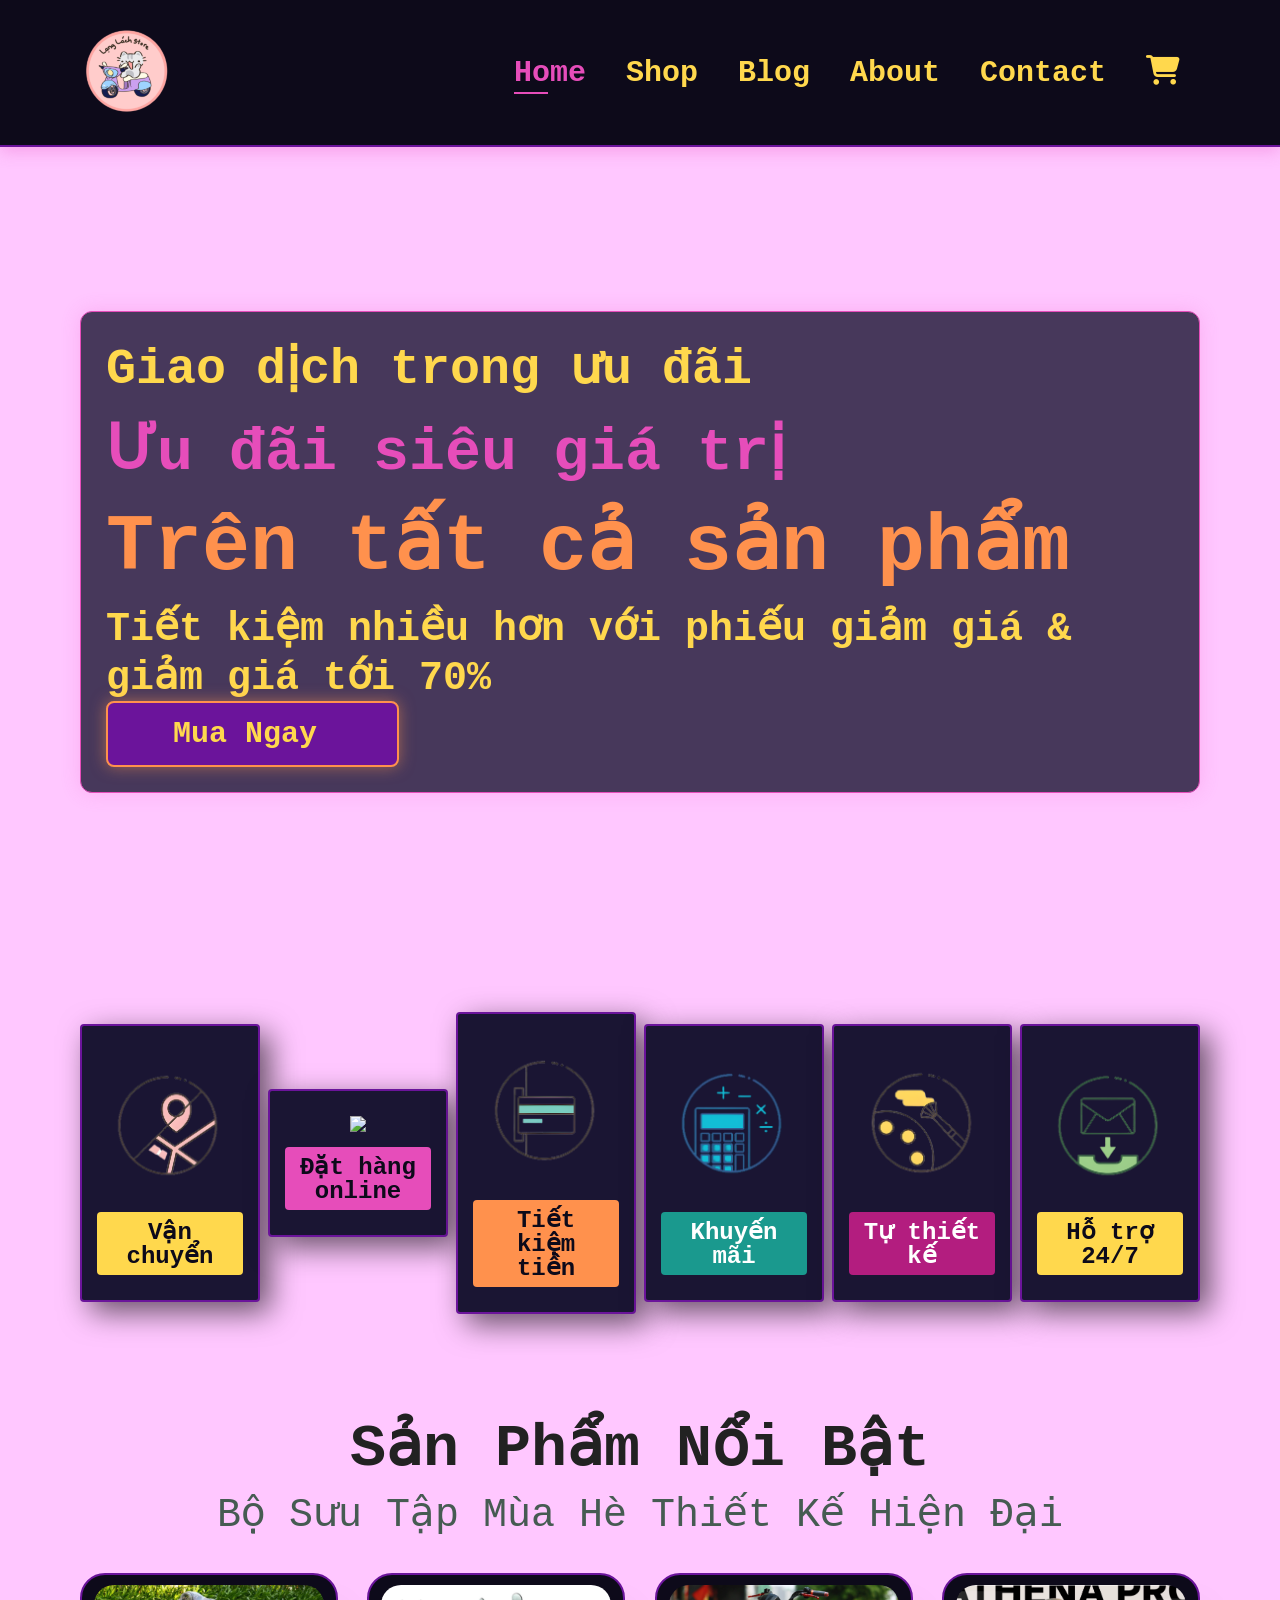
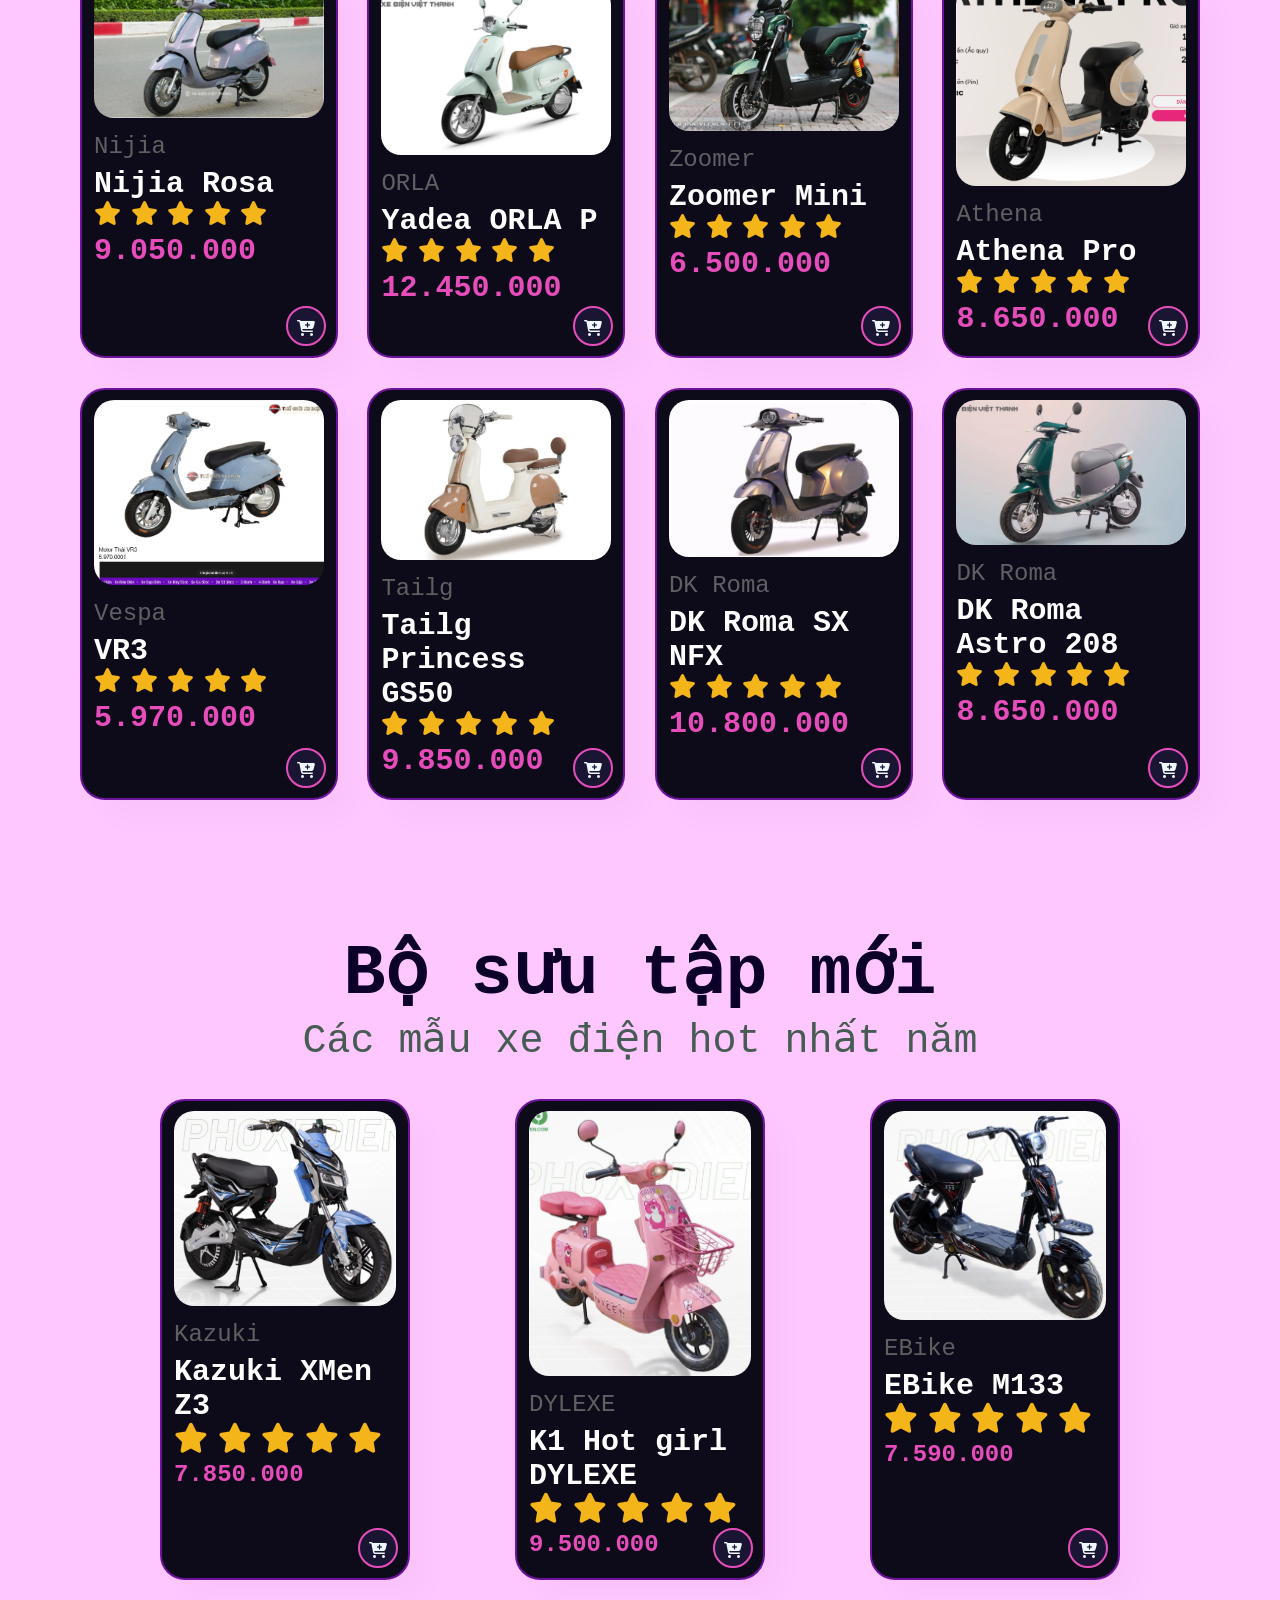
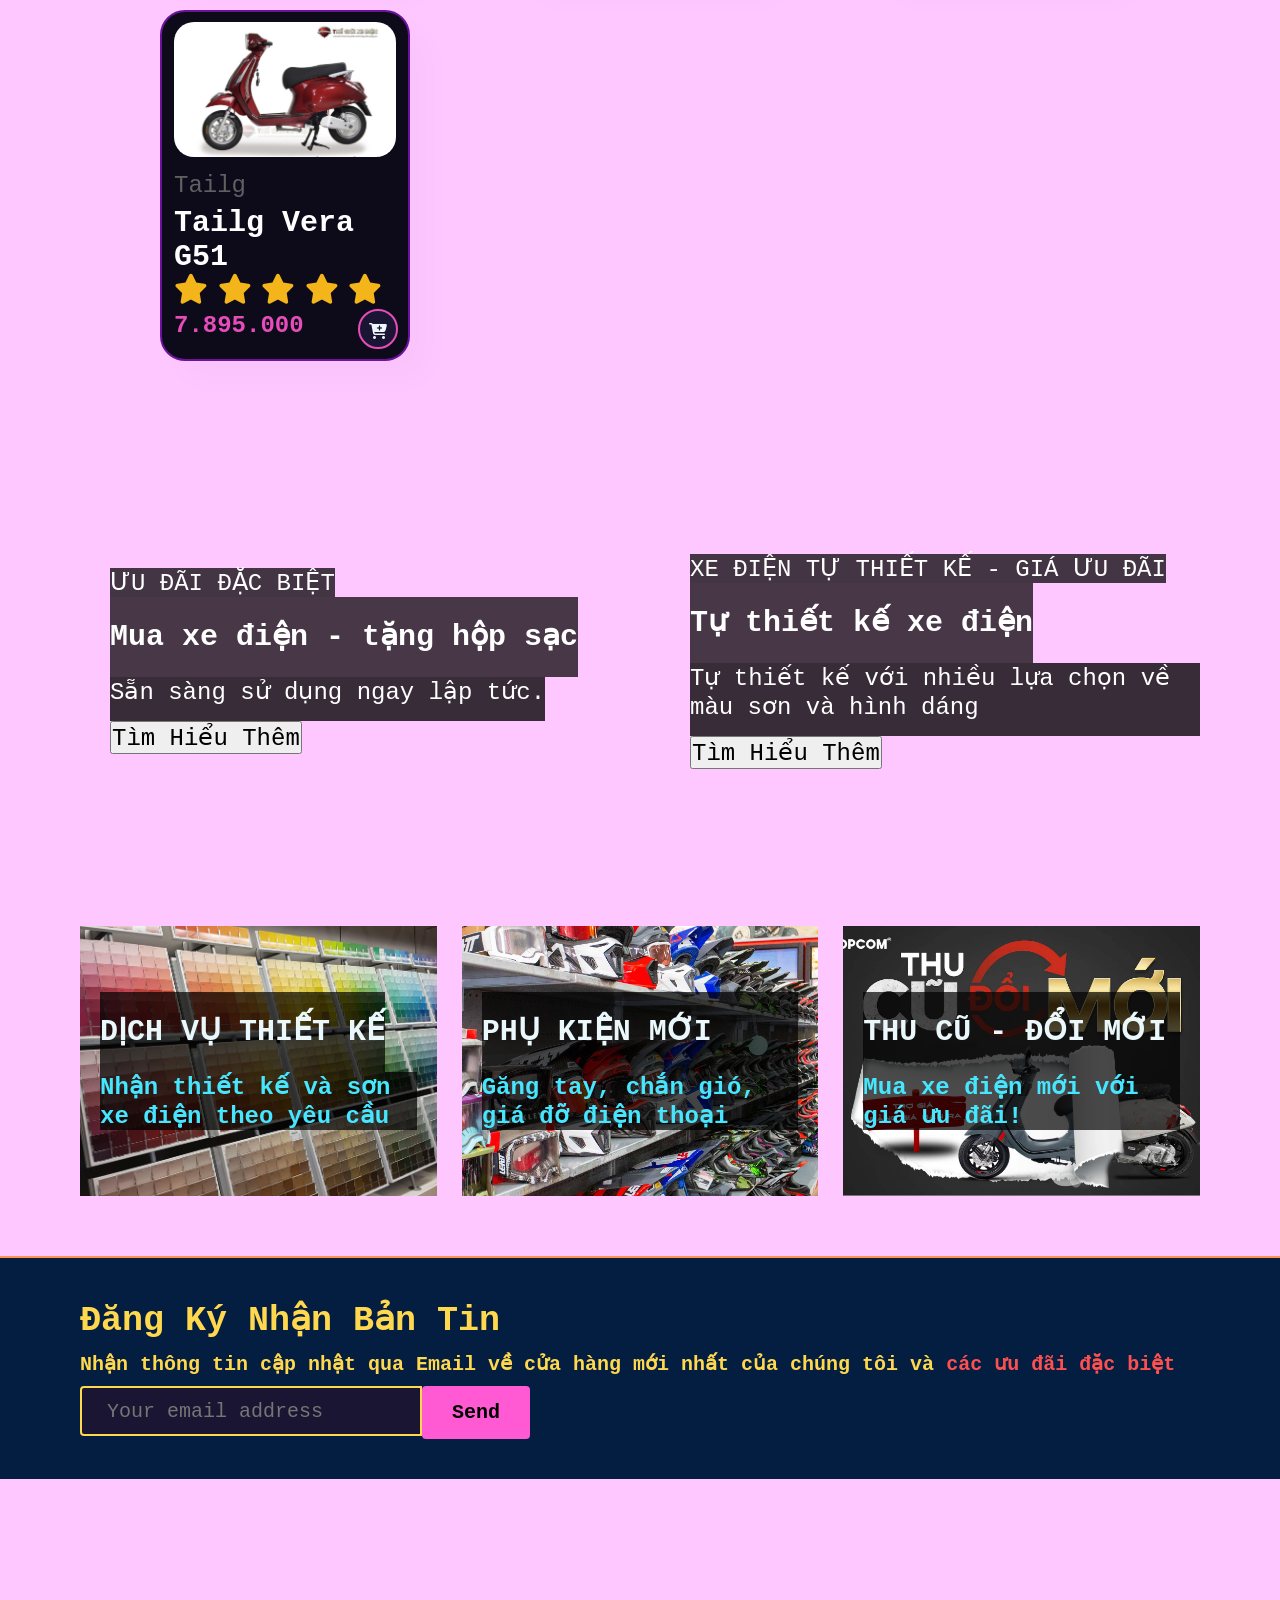
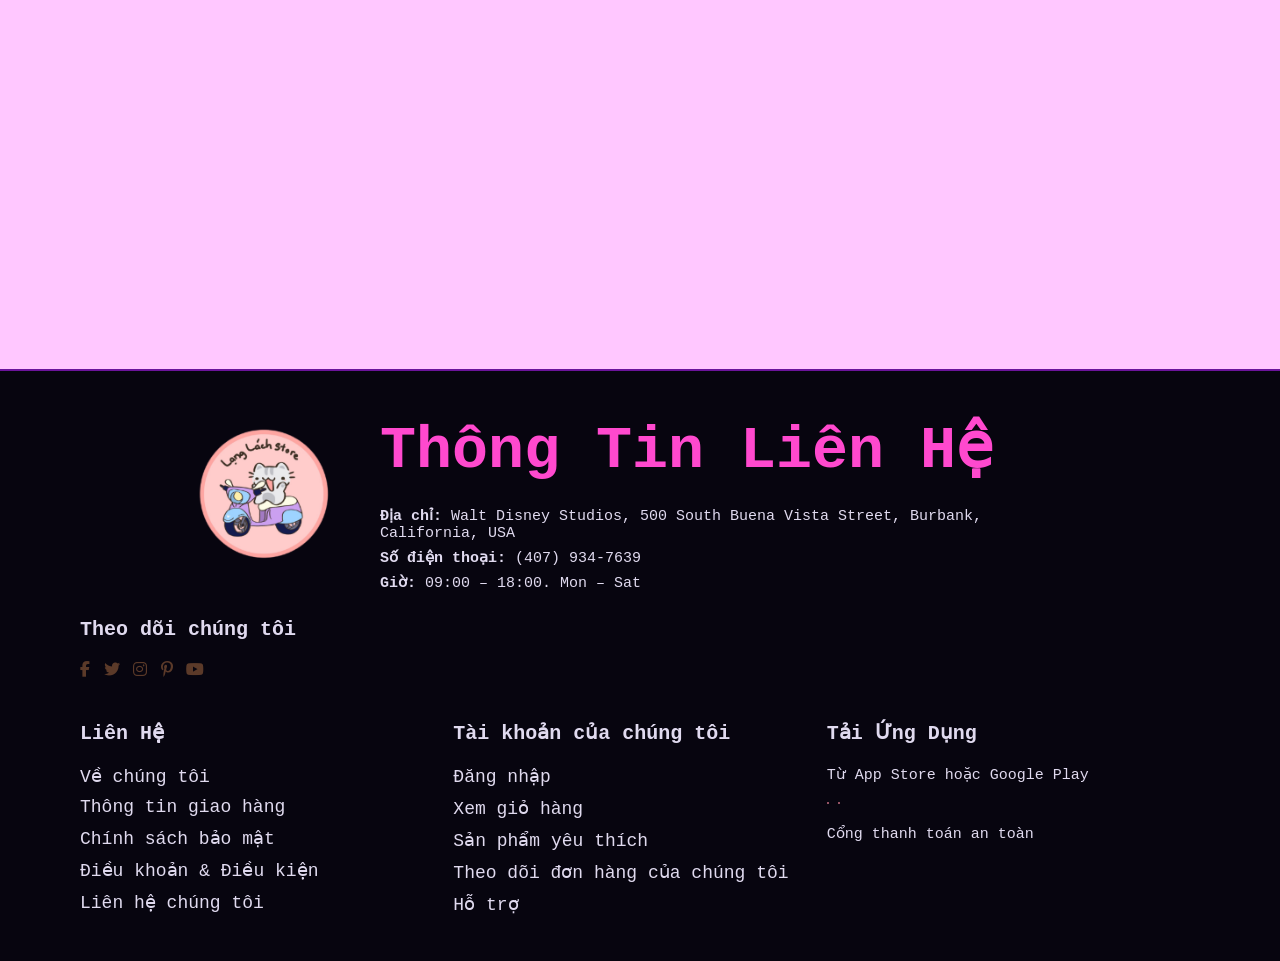
==== index.html @ 60ac0eb7 "initial commit" ====
<!DOCTYPE html>
<html lang="en">

<head>
    <meta charset="UTF-8">
    <meta http-equiv="X-UA-Compatible" content="IE=edge">
    <meta name="viewport" content="width=device-width, initial-scale=1.0">
    <link rel="stylesheet" href="https://cdnjs.cloudflare.com/ajax/libs/font-awesome/6.2.0/css/all.min.css">
    <title>Lạng Lách store</title>
    <link rel="stylesheet" href="./style.css">
    <a href="#" id="close"><i class="fa-solid-fa-xmart"></i></a>
</head>

<body>
    <section id="header">
        <a href="#"><img src="../Asset/logo-header.png" class="logo"></a>

        <div>
            <ul id="navbar">
                <li><a class="active" href="index.html">Home</a></li>
                <li><a href="shop.html">Shop</a></li>
                <li><a href="blog.html">Blog</a></li>
                <li><a href="about.html">About</a></li>
                <li><a href="contact.html">Contact</a></li>
                <li id="lg-bag"><a href="cart.html"><i class="fa-solid fa-cart-shopping"></i></a></li>
                <a href="#" id="close"><i class="fa-solid-fa-xmart"></i></a>                
            </ul>
        </div>
        <div id="mobile">
            <a href="cart.html"><i class="fa-solid fa-cart-shopping"></i></a>
            <i id="bar" class="fas fa-outdent"></i>
        </div>
    </section>

    <section id="hero">
        <div class="box_hero" id="home-hero">  
            <h4>Giao dịch trong ưu đãi</h4>
            <h2>Ưu đãi siêu giá trị</h2>
            <h1>Trên tất cả sản phẩm</h1>
            <p>Tiết kiệm nhiều hơn với phiếu giảm giá & giảm giá tới 70%</p>
        <button>Mua Ngay</button>
        </div>
    </section>
<section id="feature" class="section-p1">
        <div class="fe-box">
            <img src="/Asset/Icon.png">
            <h6>Vận chuyển</h6>
        </div>
        <div class="fe-box">
            <img src=/Asset/Icon (1).png">
            <h6>Đặt hàng online</h6>
        </div>
        <div class="fe-box">
            <img src="/Asset/Icon (2).png">
            <h6>Tiết kiệm tiền</h6>
        </div>
        <div class="fe-box">
            <img src="/Asset/Icon (3).png">
            <h6>Khuyến mãi</h6>
        </div>
        <div class="fe-box">
            <img src="/Asset/Icon (4).png">
            <h6>Tự thiết kế</h6>
        </div>
        <div class="fe-box">
            <img src="./Asset/Icon (5).png">
            <h6>Hỗ trợ 24/7</h6>
        </div>
</section>
<section id="product1" class="section-p1">
        <h2>Sản Phẩm Nổi Bật</h2>
        <p>Bộ Sưu Tập Mùa Hè Thiết Kế Hiện Đại</p>
        <div class="pro-container">
            <div class="pro">
                <img src="/Asset/sp1.png" alt="">
                <div class="des">
                    <span>Nijia</span>
                    <h5>Nijia Rosa</h5>
                    <div class="star">
                        <i class="fas fa-star"></i>
                        <i class="fas fa-star"></i>
                        <i class="fas fa-star"></i>
                        <i class="fas fa-star"></i>
                        <i class="fas fa-star"></i>
                    </div>
                    <h4>9.050.000</h4>
                </div>
                <a href="#"><i class="fa-solid fa-cart-plus cart" style="color: aliceblue;"></i></a>
            </div>
            <div class="pro">
                <img src="/Asset/sp2.png" alt="">
                <div class="des">
                    <span>ORLA</span>
                    <h5>Yadea ORLA P</h5>
                    <div class="star">
                        <i class="fas fa-star"></i>
                        <i class="fas fa-star"></i>
                        <i class="fas fa-star"></i>
                        <i class="fas fa-star"></i>
                        <i class="fas fa-star"></i>
                    </div>
                    <h4>12.450.000</h4>
                </div>
                <a href="#"><i class="fa-solid fa-cart-plus cart" style="color: aliceblue;"></i></a>
            </div>
            <div class="pro">
                <img src="/Asset/sp3.png" alt="">
                <div class="des">
                    <span>Zoomer</span>
                    <h5>Zoomer Mini</h5>
                    <div class="star">
                        <i class="fas fa-star"></i>
                        <i class="fas fa-star"></i>
                        <i class="fas fa-star"></i>
                        <i class="fas fa-star"></i>
                        <i class="fas fa-star"></i>
                    </div>
                    <h4>6.500.000</h4>
                </div>
                <a href="#"><i class="fa-solid fa-cart-plus cart" style="color: aliceblue;"></i></a>
            </div>
            <div class="pro">
                <img src="/Asset/sp4.png" alt="">
                <div class="des">
                    <span>Athena</span>
                    <h5>Athena Pro</h5>
                    <div class="star">
                        <i class="fas fa-star"></i>
                        <i class="fas fa-star"></i>
                        <i class="fas fa-star"></i>
                        <i class="fas fa-star"></i>
                        <i class="fas fa-star"></i>
                    </div>
                    <h4>8.650.000</h4>
                </div>
                <a href="#"><i class="fa-solid fa-cart-plus cart" style="color: aliceblue;"></i></a>
            </div>
            <div class="pro">
                <img src="/Asset/sp5.png" alt="">
                <div class="des">
                    <span>Vespa</span>
                    <h5>VR3</h5>
                    <div class="star">
                        <i class="fas fa-star"></i>
                        <i class="fas fa-star"></i>
                        <i class="fas fa-star"></i>
                        <i class="fas fa-star"></i>
                        <i class="fas fa-star"></i>
                    </div>
                    <h4>5.970.000</h4>
                </div>
                <a href="#"><i class="fa-solid fa-cart-plus cart" style="color: aliceblue;"></i></a>
            </div>
            <div class="pro">
                <img src="/Asset/sp6.png" alt="">
                <div class="des">
                    <span>Tailg</span>
                    <h5>Tailg Princess GS50</h5>
                    <div class="star">
                        <i class="fas fa-star"></i>
                        <i class="fas fa-star"></i>
                        <i class="fas fa-star"></i>
                        <i class="fas fa-star"></i>
                        <i class="fas fa-star"></i>
                    </div>
                    <h4>9.850.000</h4>
                </div>
                <a href="#"><i class="fa-solid fa-cart-plus cart" style="color: aliceblue;"></i></a>
            </div>
            <div class="pro">
                <img src="/Asset/sp7.png" alt="">
                <div class="des">
                    <span>DK Roma</span>
                    <h5>DK Roma SX NFX</h5>
                    <div class="star">
                        <i class="fas fa-star"></i>
                        <i class="fas fa-star"></i>
                        <i class="fas fa-star"></i>
                        <i class="fas fa-star"></i>
                        <i class="fas fa-star"></i>
                    </div>
                    <h4>10.800.000</h4>
                </div>
                <a href="#"><i class="fa-solid fa-cart-plus cart" style="color: aliceblue;"></i></a>
            </div>
            <div class="pro">
                <img src="/Asset/sp8.png" alt="">
                <div class="des">
                    <span>DK Roma</span>
                    <h5>DK Roma Astro 208</h5>
                    <div class="star">
                        <i class="fas fa-star"></i>
                        <i class="fas fa-star"></i>
                        <i class="fas fa-star"></i>
                        <i class="fas fa-star"></i>
                        <i class="fas fa-star"></i>
                    </div>
                    <h4>8.650.000</h4>
                </div>
                <a href="#"><i class="fa-solid fa-cart-plus cart" style="color: aliceblue;"></i></a>
            </div>
        </div>
    </section>
  <section id="sm-banner" class="section-p1">
<section id="product-new" class="section-p1">
        <h2>Bộ sưu tập mới</h2>
        <p>Các mẫu xe điện hot nhất năm</p>
    <div class="new">
        <div class="pro-container">
            <div class="pro">
                <img src="/Asset/nsp1.png" alt="">
                <div class="des">
                    <span>Kazuki</span>
                    <h5>Kazuki XMen Z3</h5>
                    <div class="star">
                        <i class="fas fa-star"></i>
                        <i class="fas fa-star"></i>
                        <i class="fas fa-star"></i>
                        <i class="fas fa-star"></i>
                        <i class="fas fa-star"></i>
                    </div>
                    <h4>7.850.000</h4>
                </div>
                <a href="#"><i class="fa-solid fa-cart-plus cart" style="color: aliceblue;"></i></a>
            </div>
            <div class="pro">
                <img src="/Asset/nsp2.png" alt="">
                <div class="des">
                    <span>DYLEXE</span>
                    <h5>K1 Hot girl DYLEXE</h5>
                    <div class="star">
                        <i class="fas fa-star"></i>
                        <i class="fas fa-star"></i>
                        <i class="fas fa-star"></i>
                        <i class="fas fa-star"></i>
                        <i class="fas fa-star"></i>
                    </div>
                    <h4>9.500.000</h4>
                </div>
                <a href="#"><i class="fa-solid fa-cart-plus cart" style="color: aliceblue;"></i></a>
            </div>
            <div class="pro">
                <img src="/Asset/nsp3.png" alt="">
                <div class="des">
                    <span>EBike</span>
                    <h5>EBike M133</h5>
                    <div class="star">
                        <i class="fas fa-star"></i>
                        <i class="fas fa-star"></i>
                        <i class="fas fa-star"></i>
                        <i class="fas fa-star"></i>
                        <i class="fas fa-star"></i>
                    </div>
                    <h4>7.590.000</h4>
                </div>
                <a href="#"><i class="fa-solid fa-cart-plus cart" style="color: aliceblue;"></i></a>
            </div>
            <div class="pro">
                <img src="/Asset/nsp4.png" alt="">
                <div class="des">
                    <span>Tailg</span>
                    <h5>Tailg Vera G51</h5>
                    <div class="star">
                        <i class="fas fa-star"></i>
                        <i class="fas fa-star"></i>
                        <i class="fas fa-star"></i>
                        <i class="fas fa-star"></i>
                        <i class="fas fa-star"></i>
                    </div>
                    <h4>7.895.000</h4>
                </div>
                <a href="#"><i class="fa-solid fa-cart-plus cart" style="color: aliceblue;"></i></a>
        </div>
            </div>
    </section>
<div class="promo-content">
<div class="promo-box">
    <div class="banner-box">
        <h4>ƯU ĐÃI ĐẶC BIỆT</h4>
        <h2>Mua xe điện - tặng hộp sạc</h2>
        <span>Sẵn sàng sử dụng ngay lập tức.</span>
        <button class="white">Tìm Hiểu Thêm</button>
    </div>
</div>
<div class="promo-box">
    <div class="banner-box banner-box2">
        <h4>XE ĐIỆN TỰ THIẾT KẾ - GIÁ ƯU ĐÃI</h4>
        <h2>Tự thiết kế xe điện</h2>
        <span>Tự thiết kế với nhiều lựa chọn về màu sơn và hình dáng</span>
        <button class="white">Tìm Hiểu Thêm</button>
    </div>
</div>
 </div>
    </section>
 
  <!-- Small 3 banner -->
  <section id="banner3">
 <div class="promo-container">
    <div class="promo">
    <div class="banner-box">
        <h2>DỊCH VỤ THIẾT KẾ</h2>
        <h3>Nhận thiết kế và sơn xe điện theo yêu cầu </h3>
    </div>
    </div>
 
    <div class="banner-box banner-box2">
    <div class="promo">
        <h2>PHỤ KIỆN MỚI</h2>
        <h3>Găng tay, chắn gió, giá đỡ điện thoại</h3>
    </div>
    </div>
 
    <div class="banner-box banner-box3">
    <div class="promo">
        <h2>THU CŨ - ĐỔI MỚI</h2>
        <h3>Mua xe điện mới với giá ưu đãi!</h3>
    </div>
    </div>
</div>
</section>
 
<!-- Newsletter -->
<section id="newsletter" class="section-p1 section-m1">
 
    <div class="newstext">
        <h4>Đăng Ký Nhận Bản Tin</h4>
        <p>
            Nhận thông tin cập nhật qua Email về cửa hàng mới nhất của chúng tôi
            và <span>các ưu đãi đặc biệt</span>
        </p>
    </div>
 
    <div class="form">
        <input type="text" placeholder="Your email address">
        <button class="normal">Send</button>
    </div>
 
</section>

<section id="map">
    <iframe 
        src="https://www.google.com/maps/embed?pb=!1m18!1m12!1m3!1d3301.6141901637234!2d-118.3277639252547!3d34.1562114122349!2m3!1f0!2f0!3f0!3m2!1i1024!2i768!4f13.1!3m3!1m2!1s0x80c2bfc3c6e72393%3A0x2f1680d5b57e095d!2sThe%20Walt%20Disney%20Studios!5e0!3m2!1svi!2s!4v1773151622458!5m2!1svi!2s" width="600" height="450" style="border:0;" allowfullscreen="" loading="lazy" referrerpolicy="no-referrer-when-downgrade"
        width="100%" 
        height="450" 
        style="border:0;" 
        allowfullscreen="" 
        loading="lazy" 
        referrerpolicy="no-referrer-when-downgrade">
    </iframe>
</section>
 
<!-- Footer -->
<footer id="section-p1">
    <div class="col">
        <div class="contact-section">
    <div class="logo">
        <img src="/Asset/Untitled design.png" alt="Lang Lach Store Logo">
    </div>
    <div class="contact-info">
        <h2>Thông Tin Liên Hệ</h2>
        <p><strong>Địa chỉ:</strong> Walt Disney Studios, 500 South Buena Vista Street, Burbank, California, USA</p>
        <p><strong>Số điện thoại:</strong> (407) 934-7639</p>
        <p><strong>Giờ:</strong> 09:00 – 18:00. Mon – Sat</p>
    </div>

</div>
        <div class="follow">
            <h4>Theo dõi chúng tôi</h4>
            <div class="icon">
                <i class="fab fa-facebook-f"></i>
                <i class="fab fa-twitter"></i>
                <i class="fab fa-instagram"></i>
                <i class="fab fa-pinterest-p"></i>
                <i class="fab fa-youtube"></i>
            </div>
        </div>
    </div>
 
    <div class="col">
        <h4>Liên Hệ</h4>
        <a href="#">Về chúng tôi</a>
        <a href="#">Thông tin giao hàng</a>
        <a href="#">Chính sách bảo mật</a>
        <a href="#">Điều khoản & Điều kiện</a>
        <a href="#">Liên hệ chúng tôi</a>
    </div>
 
    <div class="col">
        <h4>Tài khoản của chúng tôi</h4>
        <a href="#">Đăng nhập</a>
        <a href="#">Xem giỏ hàng</a>
        <a href="#">Sản phẩm yêu thích</a>
        <a href="#">Theo dõi đơn hàng của chúng tôi</a>
        <a href="#">Hỗ trợ</a>
    </div>
 
    <div class="col install">
        <h4>Tải Ứng Dụng</h4>
        <p>Từ App Store hoặc Google Play</p>
 
        <div class="row">
            <img src="img/pay/app.jpg" alt="">
            <img src="img/pay/play.jpg" alt="">
        </div>
        <p>Cổng thanh toán an toàn</p>
        <img src="img/pay/pay.png" alt="">
    </div>
</footer>

<script src="./Script.js"></script>

</body>
</html>
---- style.css ----
@import url("https://fonts.googleapis.com/css2?family=Spartan:wght@100;200;300;400;500;600;700;800;900");

* {
    margin: 0;
    padding: 0;
    box-sizing: border-box;
    font-family: 'Spartan', sans-serif;
}

* {
    margin: 0;
    padding: 0;
    box-sizing: border-box; 
    font-family: 'Spartan', sans-serif;
}

body {
    width: 100%;
    overflow-x: hidden; 
}

h1 {
    font-size: 80px;
    line-height: 110px;
    color: #222;
}

h2 {
    font-size: 60px;
    line-height: 80px;
    color: #222;
}

h4 {
    font-size: 50px;
    color: #222;
}

h6 {
    font-weight: 700;
    font-size: 24px;
}

p {
    font-size: 40px;
    color: #465b52;
}

.section-p1 {
    padding: 40px 80px;
}

.section-m1 {
    margin: 40px 0;
}

button.normal {
    font-size: 20px;
    font-weight: 600;
    padding: 15px 30px;
    margin-top: 10px;
    color: #000;
    background-color: #ff5ad3;
    border-radius: 4px;
    cursor: pointer;
    border: none;
    outline: none;
    transition: 0.2s;
}

body {
    width: 100%;
}

#header {
    display: flex;
    align-items: center;
    justify-content: space-between;
    padding: 20px 80px;
    background: #e3e6f2;
    box-shadow: 0 5px 15px rgba(0, 0, 0, 0.06);
    z-index: 999;
    position: sticky;
    top: 0;
    left: 0;
}

#navbar {
    display: flex;
    align-items: center;
    justify-content: center;
}

#navbar li {
    list-style: none;
    padding: 0 20px;
    position: relative;
}

#navbar li a {
    text-decoration: none;
    font-size: 30px;
    font-weight: 600;
    color: #1a1a1a;
    transition: 0.3s ease;
}

#navbar li a:hover,
#navbar li a.active {
    color: #088178;
}

#navbar li a.active::after,
#navbar li a.hover::after {
    content: "";
    width: 30%;
    background: #088178;
    height: 2px;
    position: absolute;
    bottom: -4px;
    left: 20px;
}

/*Responsive mobile*/
#mobile {
    display: none;
    align-items: center;
}

#close {
    display: none;
}

/*Home Page*/

#hero {
    background-image: url("https://file3.qdnd.vn/data/images/0/2025/08/23/upload_2294/4%202.jpg");
    height: 90vh;
    width: 100%;
    background-size: cover;
    background-position: top 25% right 0;
    padding: 0 80px;
    display: flex;
    flex-direction: column;
    align-items: flex-start;
    justify-content: center;
}

.box_hero{
    background-color: rgba(255, 255, 255, 0.692);
    padding: 25px;
}

#hero h4 {
    padding-bottom: 15px;
    color: #000000;
}

#hero h1 {
    color: #086467;
}

#hero h2 {
    color: #050505;
}

#hero p {
    color: #128036;
    font-weight: bold;
}

#hero button {
    background-image: url("img/button.png");
    background-color: #086467;
    color: #ffffff;
    padding: 14px 80px 14px 65px;
    cursor: pointer;
    font-weight: 700;
    font-size: 15px;
    border: 0;
}
#feature {
    display: flex;
    align-items: center;
    justify-content: space-between;
    flex-wrap: wrap;
}

#feature .fe-box {
    width: 180px;
    text-align: center;
    padding: 25px 15px;
    box-shadow: 20px 20px 34px rgba(0, 0, 0, 0.03);
    border: 1px solid #cce7d0;
    border-radius: 4px; 
    margin: 15px 0;
}
#feature .fe-box:hover {
    box-shadow: 10px 10px 54px rgba(70, 62, 223, 0.1); 
}
#feature .fe-box img {
    width: 100%;
    margin-bottom: 10px;
}

#feature .fe-box h6 {
    display: inline-block;
    padding: 9px 8px 6px 8px;
    line-height: 1;
    border-radius: 4px;
    color: #088178;
    background-color: #fddde4;
}
#feature .fe-box:nth-child(2) h6 {
    background-color: #ffdbbd;
}

#feature .fe-box:nth-child(3) h6 {
    background-color: #bcfffc;
}

#feature .fe-box:nth-child(4) h6 {
    background-color: #cde4ff;
}

#feature .fe-box:nth-child(5) h6 {
    background-color: #fcffb2;
}

#feature .fe-box:nth-child(6) h6 {
    background-color: #d1ffc7;
}
#product1 {
    text-align: center;
}

#product1 .pro-container {
    display: flex;
    justify-content: space-between;
    padding-top: 20px;
    flex-wrap: wrap;
}

#product1 .pro {
    width: 23%;
    min-width: 250px;
    padding: 10px 12px;
    border: 1px solid #cce7d0;
    border-radius: 25px;
    cursor: pointer;
    box-shadow: 20px 20px 30px rgba(0, 0, 0, 0.02);
    margin: 15px 0;
    transition: 0.2s ease;
    position: relative;
}
#product1 .pro {
    width: 23%;
    min-width: 250px;
    padding: 10px 12px;
    border: 1px solid #cce7d0;
    border-radius: 25px;
    cursor: pointer;
    box-shadow: 20px 20px 30px rgba(0, 0, 0, 0.02);
    margin: 15px 0;
    transition: 0.2s ease;
    position: relative;
}

#product1 .pro:hover {
    box-shadow: 20px 20px 30px rgba(0, 0, 0, 0.06);
}

#product1 .pro img {
    width: 100%;
    border-radius: 20px;
}

#product1 .pro .des {
    text-align: start;
    padding: 10px 0;
}

#product1 .pro .des span {
    color: #606063;
    font-size: 24px;
}

#product1 .pro .des h5 {
    padding-top: 7px;
    color: #1a1a1a;
    font-size: 30px;
}

#product1 .pro .des i {
    font-size: 24px;
    color: rgb(243, 181, 25); /* Golden color for stars */
}

#product1 .pro .des h4 {
    padding-top: 7px;
    font-size: 30px;
    font-weight: 700;
    color: #088178;
}

#product1 .pro .cart {
    width: 40px;
    height: 40px;
    line-height: 40px;
    border-radius: 50px;
    background-color: #e8f6ea;
    color: #088178;
    border: 1px solid #cce7d0;
    position: absolute;
    bottom: 10px;
    right: 10px;
}

/*new product*/

#product-new {
    text-align: center;
}

#product-new .pro-container {
    display: flex;
    justify-content: space-between;
    padding-top: 20px;
    flex-wrap: wrap;
}

#product-new .pro {
    width: 23%;
    min-width: 250px;
    padding: 10px 12px;
    border: 1px solid #cce7d0;
    border-radius: 25px;
    cursor: pointer;
    box-shadow: 20px 20px 30px rgba(0, 0, 0, 0.02);
    margin: 5px 0;
    transition: 0.2s ease;
    position: relative;
}
#product-new .pro {
    width: 23%;
    min-width: 250px;
    padding: 10px 12px;
    border: 1px solid #cce7d0;
    border-radius: 25px;
    cursor: pointer;
    box-shadow: 20px 20px 30px rgba(0, 0, 0, 0.02);
    margin: 15px 0;
    transition: 0.2s ease;
    position: relative;
}

#product-new .pro:hover {
    box-shadow: 20px 20px 30px rgba(0, 0, 0, 0.06);
}

#product-new .pro img {
    width: 100%;
    border-radius: 20px;
}

#product-new .pro .des {
    text-align: start;
    padding: 10px 0;
}

#product-new .pro .des span {
    color: #606063;
    font-size: 24px;
}

#product-new .pro .des h5 {
    padding-top: 7px;
    color: #1a1a1a;
    font-size: 30px;
}

#product-new .pro .des i {
    font-size: 30px;
    color: rgb(243, 181, 25); /* Golden color for stars */
}

#product-new .pro .des h4 {
    padding-top: 7px;
    font-size: 24px;
    font-weight: 700;
    color: #088178;
}

#product-new .pro .cart {
    width: 40px;
    height: 40px;
    line-height: 40px;
    border-radius: 50px;
    background-color: #e8f6ea;
    color: #088178;
    border: 1px solid #cce7d0;
    position: absolute;
    bottom: 10px;
    right: 10px;
}

/*banner*/

#banner {
display: flex;
flex-direction: column;
justify-content: center;
align-items: center;
text-align: center;
background-image:url(https://i.pinimg.com/736x/e7/8f/30/e78f3047bef0de6d33b35c1ef76581ba.jpg);
width: 100%;
height: 40vh;
background-size: cover;
background-position: center;
}
 
#banner h4 {
color: #fbf3ea;
font-size: 16px;
}
 
#banner h2 {
color: #fbf3ea;
font-size: 30px;
padding: 10px 0;
}
 
#banner h2 span {
color: #a22828;
}
 
#banner button:hover {
background: #ff8fa4;
color: #5b3a29;
}
 
/* Small banner 2 */
 
#sm-banner {
    display: flex;
    justify-content: space-between;
    flex-wrap: wrap;
    overflow: hidden;
}

#sm-banner .banner-box {
    display: flex;
    flex-wrap: wrap;
    flex-direction: column;
    justify-content: center;
    align-items: flex-start;
    background-image: url(Asset/banner\ 1.png);
    min-width: 540px;
    height: 50vh;
    background-size: cover;
    background-position: center;
    padding: 30px;
}

#sm-banner .banner-box2 {
    background-image: url(Asset/banner\ 2.jpg);
}

#sm-banner h4 {
    color: #fff;
    font-size: 24px;
    font-weight: 300;
}

#sm-banner h2 {
    color: #fff;
    font-size: 30px;
    font-weight: 800;
}

#sm-banner span {
    color: #fff;
    font-size: 24px;
    font-weight: 500;
    padding-bottom: 15px;
}

#sm-banner .banner-box button {
font-size: 24px;  
}

#sm-banner .banner-box:hover button {
    background: #ff4bf9;
    border: 1px solid #ff56f1;
    
}
 
/* Small 3 banner */
 
#banner3 {
display: flex;
justify-content: space-between;
flex-wrap: wrap;
padding: 0 80px;
}
 
#banner3 .banner-box {
display: flex;
flex-direction: column;
justify-content: center;
align-items: flex-start;
background-image: url(Asset/banner\ 3.jpg);
min-width: 30%;
height: 30vh;
background-size: cover;
background-position: center;
padding: 20px;
margin-bottom: 20px;
}
 
#banner3 .banner-box2 {
background-image: url(Asset/banner\ 4.jpg);
}
 
#banner3 .banner-box3 {
background-image: url(Asset/banner\ 5.png);
}
 
#banner3 h2 {
color: #eaf8fb;
background-color: rgba(0, 0, 0, 0.7);
font-weight: 900;
font-size: 30px;
}
 
#banner3 h3 {
color: #46e6ff;
background-color: rgba(0, 0, 0, 0.7);
font-weight: 800;
font-size: 24px;
}
 
/* Newsletter */
 
#newsletter {
display: flex;
justify-content: space-between;
flex-wrap: wrap;
align-items: center;
background-image: url("img/banner/b14.png");
background-repeat: no-repeat;
background-position: 20% 30%;
background-color: #ffecf2;
}
 
#newsletter h4 {
font-size: 35px;
margin-bottom: 10px;
font-weight: 700;
color: #5b3a29;
}
 
#newsletter p {
font-size: 20px;
font-weight: 600;
color: #5b3a29;
}
 
#newsletter p span {
color: #ff5050;
}
 
#newsletter .form {
font-size: 20px;
display: flex;
width: 30%;
}
 
#newsletter input {
height: 3.125rem;
padding: 0 1.25em;
margin-top: 10px;
font-size: 20px;
width: 100%;
border: 1px solid #ff8fa4;
border-radius: 4px;
outline: none;
 
border-top-right-radius: 0;
border-bottom-right-radius: 0;
 
background-color: #ff78dd;
color: #5b3a29;
}

/* Footer */
 
footer {
display: flex;
flex-wrap: wrap;
justify-content: space-between;
padding: 20px 20px;
background-color: #fbf3ea;
}
 
footer .col {
display: flex;
flex-direction: column;
align-items: flex-start;
margin-bottom: 20px;
}
 
footer .logo {
margin-bottom: 30px;
}
 
footer h4 {
font-size: 20px;
padding-bottom: 20px;
color: #5b3a29;
}
 
footer p {
font-size: 15px;
margin: 0 0 8px 0;
color: #5b3a29;
}
 
footer a {
font-size: 18px;
text-decoration: none;
color: #5b3a29;
margin-bottom: 10px;
}
 
footer .follow {
margin-top: 20px;
}
 
footer .follow i {
color: #5b3a29;
padding-right: 4px;
cursor: pointer;
}
 
footer .install .row img {
border-radius: 6px;
border: 1px solid #ff8fa4;
}
 
footer .install img {
margin: 10px 0 15px 0;
}
 
footer .follow i:hover,
footer a:hover {
color: #a22828;
}
 
footer .copyright {
width: 100%;
text-align: center;
color: #5b3a29;
}

.footer {
  width: 100vw;
}

/* Shop Page */

#page-header {
    background-image: url(Asset/banner\ 3.jpg);
    width: 100%;
    height: 40vh;
    background-size: cover;
    display: flex;
    justify-content: center;
    text-align: center;
    flex-direction: column;
}

#page-header h2,
#page-header p {
    color: #001b3f;
    border-bottom: #000;
}

/* Phan trang */

#pagination {
    text-align: center;
}

#pagination a {
    text-decoration: none;
    background-color: #088178;
    padding: 15px 20px;
    border-radius: 4px;
    color: #ffffff;
    font-weight: 500;
}
#pagination a i {
    font-size: 16px;
    font-weight: 600;
}

/* Product Details */
#prodetails {
    display: flex;
    margin-top: 20px;
}

#prodetails .single-pro-img {
    width: 40%;
    margin-right: 50px;
}

.small-img-group {
    display: flex;
    justify-content: space-between;
}

.small-img-col {
    flex-basis: 24%;
    cursor: pointer;
}

#prodetails .single-pro-details {
    width: 50%;
    padding-top: 30px;
}

#prodetails .single-pro-details h4 {
    padding: 40px 0 20px 0;
}

#prodetails .single-pro-details h2 {
    font-size: 26px;
}

#prodetails .single-pro-details select {
    display: block;
    padding: 5px 10px;
    margin-bottom: 10px;
}

#prodetails .single-pro-details input {
    width: 50px;
    height: 47px;
    padding-left: 10px;
    font-size: 16px;
    margin-top: 10px;
}

#prodetails .single-pro-details input:focus {
    outline: none;
}

#prodetails .single-pro-details button {
    background: #088178;
    color: #fff;
}

#prodetails .single-pro-details span {
    line-height: 25px;
    color: #000;
}

.footer .contact-info{
    justify-content: left;
}

 /* Blog Page */
 #page-header  {
    background-image: url(Asset/banner\ 3.jpg);
 }

 #blog {
    padding: 150px 150px 0 150px;
 }

 #blog .blog-box {
    display: flex;
    align-items: center;
    width: 100%;
    position: relative;
    padding-bottom: 90px;
 }

#blog .blog-img {
    width: 50%;
    margin-right: 40px;
}

#blog img {
    width: 100%;
    height: 400px;
    object-fit: cover;
    border-radius: 10%;
    border: solid 10px #3b0a2d;
}

#blog .blog-details {
    width: 50%;
}

#blog .blog-details a {
    text-decoration: none;
    font-size: 11px;
    color: #000;
    font-weight: 700;
    position: relative;
    transition: 0.3s;
} 

#blog .blog-details a::after {
    content: "";
    width: 50px;
    height: 1px;
    background-color: #000;
    position: absolute;
    top: 4px;
    right: -60px;
}

#blog .blog-details a:hover {
    color: #088178;
}

#blog .blog-details a:hover::after {
    background-color: #088178;
}

#blog .blog-box h1 {
    position: absolute;
    top: -85px;
    left: 0;
    font-size: 80px;
    font-weight: 700;
    color: #3b0a2d;
    z-index: -9;

}

/* About Page */
#page-header.about-header {
    background-image: url(Asset/bigbanner.jpg);
}

#about-head {
    display: flex;
    align-items: center;
}

#about-head img {
    width: 50%;
    height: auto;
}

#about-head div {
    padding-left: 40px;
}

#about-app .video {
    width: 70%;
    height: 100%;
    margin: 30px auto 0 auto;
}

#about-app .video video {
    width: 100%;
    height: 100%;
    border-radius: 20px;
}

footer {
    display: flex;
    flex-wrap: wrap; 
    justify-content: space-between;
    padding: 40px 80px;
}

footer .col:first-child {
    flex: 0 0 100%;
    display: flex;
    justify-content: space-between;
    align-items: flex-start;
    margin-bottom: 40px; }

footer .logo {
    margin-bottom: 20px;
}

footer .col:not(:first-child) {
    flex: 1; 
    min-width: 250px;
    display: flex;
    flex-direction: column;
    align-items: flex-start;
}

.contact-section{
    display: flex;
    align-items: center;
    gap: 40px;
    max-width: 900px;
    margin: 0 auto;
}

.logo img{
    width: 150px;
}

.contact-info{
    font-family: sans-serif;
    justify-content: left;
}

.contact-info h2{
    margin-bottom: 15px;
    width: 120%;
    color: #ff49ce;
}

.contact-info p{
    margin: 6px 0;
}

#product-new h2{
    color: black;
    font-size: 50px;    
}

#header {
    display: flex;
    align-items: center;
    justify-content: space-between;
    padding: 20px 80px;
    background: #0d0a1a; 
    box-shadow: 0 5px 15px rgba(230, 77, 186, 0.3); 
    z-index: 999;
    position: sticky;
    top: 0;
    left: 0;
    border-bottom: 2px solid #6b149b; 
}

#navbar li a {
    text-decoration: none;
    font-size: 30px;
    font-weight: 600;
    color: #ffd84d;
    transition: 0.3s ease;
}

#navbar li a:hover,
#navbar li a.active {
    color: #e64dba; 
}

#navbar li a.active::after,
#navbar li a.hover::after {
    content: "";
    width: 30%;
    background: #e64dba;
    height: 2px;
    position: absolute;
    bottom: -4px;
    left: 20px;
}


.box_hero {
    background-color: rgba(13, 10, 26, 0.85);
    padding: 25px;
    border-radius: 12px;
    border: 2px solid #e64dba; 
    backdrop-filter: blur(5px);
}

#hero h4 {
    padding-bottom: 15px;
    color: #ffd84d;
}

#hero h1 {
    color: #ff914d; 
}

#hero h2 {
    color: #e64dba; 
}

#hero p {
    color: #ffd84d; 
    font-weight: bold;
}

#hero button {
    background-color: #6b149b; 
    color: #ffd84d; 
    padding: 14px 80px 14px 65px;
    cursor: pointer;
    font-weight: 700;
    font-size: 30px;
    border: 2px solid #ff914d; 
    border-radius: 8px;
    box-shadow: 0 0 15px rgba(255, 145, 77, 0.5); 
    transition: 0.3s;
}

#hero button:hover {
    background-color: #ffd84d; 
    color: #6b149b;
    border: 2px solid #6b149b;
}

#feature .fe-box {
    background: #1a1533;
    color: #ffd84d;
    border: 2px solid #6b149b; 
    box-shadow: 10px 10px 30px rgba(0, 0, 0, 0.6);
}

#feature .fe-box h6 {
    color: #0d0a1a;
    background-color: #ffd84d; 
}


#feature .fe-box:nth-child(2) h6 { background-color: #e64dba; color: #0d0a1a; } 
#feature .fe-box:nth-child(3) h6 { background-color: #ff914d; color: #0d0a1a; } 
#feature .fe-box:nth-child(4) h6 { background-color: #1a998e; color: #fff; }   
#feature .fe-box:nth-child(5) h6 { background-color: #b31d7f; color: #fff; }    
#feature .fe-box:nth-child(6) h6 { background-color: #ffd84d; color: #0d0a1a; } 

#product1 .pro, #product-new .pro {
    background: #0d0a1a;
    border: 2px solid #6b149b;
    color: #ffd84d;
}

#product1 .pro .des h5, #product-new .pro .des h5 {
    color: #fff; 
}

#product1 .pro .des h4, #product-new .pro .des h4 {
    color: #e64dba; 
}

#product1 .pro .cart, #product-new .pro .cart {
    background-color: #1a1533;
    color: #000000; 
    border: 2px solid #e64dba; 
}

#banner h2 span {
    color: #e64dba;
}

#newsletter {
    background-color: #0d0a1a;
    border-top: 2px solid #ff914d;
}

#newsletter h4, #newsletter p {
    color: #ffd84d;
}

#newsletter input {
    background-color: #1a1533;
    border: 2px solid #ffd84d;
    color: #ffd84d;
}


footer {
    background-color: #07050f; 
    border-top: 2px solid #6b149b;
}

footer h4, footer p, footer a {
    color: #e0daef; 
}

footer a:hover, footer .follow i:hover {
    color: #ff914d;
}

#product-new h2 {
    color: #0c002a;
    font-size: 70px;
}

body {
    background-color: #ffc7ff;
    margin: 0;
    padding: 0;
    color: #ffd84d; 
    font-family: 'Poppins', sans-serif; 
}

.box_hero {
    background-color: rgba(26, 21, 51, 0.8); 
    border: 1px solid #e64dba;
    box-shadow: 0 0 20px rgba(230, 77, 186, 0.2);
}

*{
    font-family: 'Courier New', Courier, monospace;
}

.banner-box h4 {
    background-color: rgba(0, 0, 0, 0.733);
    font-size: 24px;
}

.banner-box h2 {
    background-color: rgba(0, 0, 0, 0.723);
    font-size: 10px;
}

.banner-box span {
    background-color: rgba(0, 0, 0, 0.781);
}

#map {
    width: 100%;
    line-height: 0; 
    padding: 0;
    margin: 0;
}

#map iframe {
    width: 100%;
    height: 450px;
    filter: invert(90%) hue-rotate(180deg);
}

.promo-content{
    display: flex;
    gap: 20px;
}

.promo-box{
    position: relative;
    width: 50%;
}

.promo-box img{
    width: 100%;
    display: block;
}

.promo-container{
    display: grid;
    grid-template-columns: repeat(3, 1fr);
    gap: 25px;
    max-width: 1400px;
    margin: auto;
}

.promo{
    position: relative;
}

.promo img{
    width: 100%;
    height: 100%;
    object-fit: cover;
}

.promo-text{
    position: absolute;
    bottom: 20px;
    left: 20px;
    background: rgba(0,0,0,0.5);
    color: white;
    padding: 15px;
}

.promo h2{
    font-size: 10px;
}

/*Contact page*/
#contact-details {
  display: flex;
  justify-content: space-around;
  margin-left: 120px;
  align-items: flex-start;
  gap: 50px;
}

#contact-details .map{
    display: flex;
    flex-direction: column;
    margin-top: 50px;
    width: 1000px;
    height: 800px;
}

#contact-details .details {
    width: 40%;
}

#contact-details .details span,
#form-details form span {
    font-size: 12px;
}

#contact-details .details h2,
#form-details form h2 {
    font-size: 26px;
    line-height: 35px;
    padding: 20px 0;
}

#contact-details .details h3 {
    font-size: 16px;
    padding-bottom: 15px;
}

#contact-details .details li {
    list-style: none;
    display: flex;
    padding: 10px 0;
}

#contact-details .details li i {
    font-size: 14px;
    padding-right: 22px;
}

#contact-details .details li p {
    margin: 0;
    font-size: 14px;
}

#contact-details .map {
    width: 400px;
    height: 200px;
}

#contact-details .map iframe {
    width: 100%;
    height: 100%;
}

#form-details {
    display: flex;
    flex-direction: column;
    justify-content: space-between;
    margin: 30px;
    padding: 80px;
    border: 2px solid #2f0a34;
}
#form-details form {
    width: 65%;
    display: flex;
    flex-direction: column;
    align-items: flex-start;
}

#form-details form input,
#form-details form textarea {
    width: 100%;
    padding: 12px 15px;
    outline: none;
    margin-bottom: 20px;
    border: 1px solid #222222;
}

#form-details form button {
    background-color: #088178;
    color: #fff;
}

#form-details .people div {
    padding-bottom: 25px;
    display: flex;
    align-items: flex-start;
}

#form-details .people div img {
    width: 25px;
    height: 25px;
    object-fit: cover;
    margin-right: 15px;
}

.member{
    display: flex;
    align-items: flex-start;
}

.member-in4{
    display: flex;
    flex-direction: column;
}

.people{
    display: flex;
    width: 500px;
    margin: 5px;
    padding: 10px;
}

#member{
    width: 115px;
    height: 115px;
    object-fit: cover;
}

.people div p span {
    display: block;
    font-size: 16px;
    font-weight: 600;
    margin-left: 10px;
}

/*Cart*/
#page-header .cart-header {
    background-color: #000;
}
#cart {
  overflow-x: auto;
}

#cart table {
  width: 100%;
  border-collapse: collapse;
  table-layout: fixed;
  white-space: nowrap;
}

#cart table img {
  width: 70px;
}

#cart table td:nth-child(1) {
  width: 100px;
  text-align: center;
}

#cart table td:nth-child(2) {
  width: 150px;
  text-align: center;
}

#cart table td:nth-child(3) {
  width: 250px;
  text-align: center;
  color: black;
}

#cart table td:nth-child(4),
#cart table td:nth-child(5),
#cart table td:nth-child(6) {
  width: 150px;
  text-align: center;
  color: black
}

#cart table td:nth-child(5) input {
  width: 70px;
  padding: 10px 5px 10px 15px;
}

#cart table thead {
  border: 1px solid #3b1144;
  border-left: none;
  border-right: none;
  color: black;
}

#cart table thead td {
  font-weight: 700;
  text-transform: uppercase;
  font-size: 13px;
  padding: 18px 0;
  color: black;
}

#cart table tbody tr td {
  padding-top: 15px;
  color: #000;
}

#cart table tbody td {
  font-size: 13px;
  color: #000;
  font-weight: 600;
}

#cart-add {
  display: flex;
  flex-wrap: wrap;
  justify-content: space-between;
}

#coupon {
  width: 50%;
  margin-bottom: 30px;
  color: black;
}

#coupon h3,
#subtotal h3 {
  padding-bottom: 15px;
  color: black;
}

#coupon input {
  padding: 10px 20px;
  outline: none;
  width: 60%;
  margin-right: 10px;
  border: 1px solid #431845;
}

#subtotal {
  width: 50%;
  margin-bottom: 30px;
  border: 3px solid #421448;
  padding: 30px;
  color: black;
  font-weight: 600;
}

#subtotal table {
  border-collapse: collapse;
  width: 100%;
  margin-bottom: 20px;
  border: 2px solid #431845;
}

#subtotal table td {
  width: 50%;
  border: 1px solid #3b1145;
  padding: 10px;
  font-size: 13px;

}

/*Footer - shop*/
.footer-shop {
display: flex;
flex-wrap: wrap;
justify-content: space-between;
padding: 20px 20px;
background-color: #0d0a1a;
}
 
.footer-shop .col {
display: flex;
flex-direction: column;
align-items: flex-start;
margin-bottom: 20px;
}

#col1{
    margin-left: 100px;
    margin-right: -50px;
}

#col3{
    margin-left: 50px;
}

#follow-shop{
    margin-left: 100px;
}

#icon-shop{
    margin-left: -130px;
}
 
.footer-shop .logo {
margin-bottom: 30px;
}
 
.footer-shop h4 {
font-size: 20px;
padding-bottom: 20px;
color: #ffffff;
}
 
.footer-shop p {
font-size: 15px;
margin: 0 0 8px 0;
color: #ffffff;
}
 
.footer-shop a {
font-size: 14px;
text-decoration: none;
color: #ffffff;
margin-bottom: 10px;
}
 
.footer-shop .follow {
margin-top: 20px;
}
 
.footer-shop .follow i {
color: #7a4030;
padding-right: 4px;
cursor: pointer;
}
 
.footer-shop .install .row img {
border-radius: 6px;
border: 1px solid #ff8fa4;
}
 
.footer-shop .install img {
margin: 10px 0 15px 0;
}
 
.footer-shop .follow i:hover,
.footer-shop a:hover {
color: #a22828;
}
 
.footer-shop .copyright {
width: 100%;
text-align: center;
color: #ffffff;
}

.footer-shop {
  width: 100vw;
  margin-left: calc(-50vw + 50%);
}

.footer-shop .contact-info h2{
    color: #ffffff;
}

#contactt h2{
color: #e64dba;
margin-left: -70px;
}

#contactttt{
    text-align: left;
}

.page-header-in4{
    background-color: rgba(0, 0, 0, 0.02);
}

#contact-details {
  display: flex;
  justify-content: space-between;
  align-items: flex-start;
  gap: 50px;
}

#contact-details {
  display: flex;
  justify-content: space-between;
  align-items: flex-start;
  gap: 50px;
}

.details {
  width: 50%;
}

.map {
  width: 50%;
}

.map iframe {
  width: 100%;
  height: 450px;
  border: none;
}

.details li {
  display: flex;
  align-items: center;
  gap: 15px;
  list-style: none;
  margin-bottom: 15px;
}

.contact-warper {
  display: flex;
  gap: 50px;
  align-items: flex-start;
}

.details {
  width: 50%;
}

.map {
  width: 50%;
}

.about-in4{
    color: #cf0061;
    font-weight: 600;
}

#contact-details .map{
    display: flex;
    flex-direction: column;
    margin-top: 55px;
    margin-left: 20px;
    width: 550px;
    height: 350px;
}

#shop-news-letter h4 {
    text-align: left;
}

#shop-news-letter p span {
    text-align: left;
    margin-left: -10px;
}

#shop-newsletter{
    width: 100%;
}

/* Newsletter Section */
#newsletter {
    display: flex;
    justify-content: space-between;
    align-items: center;
    flex-wrap: wrap; /* Allows it to stack on mobile */
    background-color: #041e42;
    padding: 40px 80px;
}

#newsletter .form {
    display: flex;
    width: 100%;
    max-width: 450px; /* Limits width on desktop */
}

/* Map Fix (Contact Page) */
#contact-details .map {
    width: 100%; /* Makes the map fill the container width */
    height: 400px;
}

#contact-details .map iframe {
    width: 100%;
    height: 100%;
}



/* Start media query*/
@media (max-width: 799px) {
    .section-p1 {
    padding: 40px 40px;
}

#navbar {
    display: flex;
    flex-direction: column;
    align-items: flex-start;
    justify-content: flex-start;
    position: fixed;
    top: 0px;
    right: -300px;
    height: 100vh;
    width: 300px;
    background-color: #e3e6f3;
    box-shadow: 0 40px 60px rgba(0, 0, 0, 0.1);
    padding: 80px 0 0 10px;
    transition: 0.3s;
}
#navbar.active {
    right: 0px;
}

#navbar li {
    margin-bottom: 25px;
}

#mobile {
    display: flex;
    align-items: center;
}

#mobile i {
    color: #ffd84d;
    font-size: 24px;
    padding-left: 20px;
}

#close {
    display: initial;
    position: absolute;
    top: 30px;
    left: 30px;
    color: #222;
    font-size: 24px;
}

#lg-bag {
    display: none;
}
/* Hero & Feature Sections */
#hero {
    height: 70vh;
    padding: 0 80px;
    background-position: top 30% right 30%;
}

.box_hero {
    font-size: 20%vh;
}

#feature {
    justify-content: center;
}

/* Product Container */
#product1 .pro-container {
    justify-content: center;
}

#product1 .pro {
    margin: 15px;
}

/* Banners */
#banner {
    height: 20vh;
}

#sm-banner .banner-box {
    min-width: 100%;
    height: 30vh;
}

#banner3 {
    padding: 0 40px;
}

#banner3 .banner-box {
    width: 28%;
}

/* Newsletter */
#newsletter .form {
    width: 70%;
}

/*Contact page*/
#form-details {
    padding: 40px;
}
#form-details form{
    width: 50%;
}

}

@media (max-width: 447px) {
.section-p1 {
    padding: 20px;
}

#header {
    padding: 10px 30px;
}

h1 {
    font-size: 38px;
}

h2 {
    font-size: 32px;
}

#hero {
    padding: 0 20px;
    background-position: 55%;
}

#feature {
    justify-content: space-between;
}

#feature .fe-box {
    width: 155px;
    margin: 0 0 15px 0;
}

#product1 .pro {
    width: 100%;
}

#banner  .promo{
    height: 40vh;
}

#sm-banner .banner-box .promo{
    height: 40vh;
}

#sm-banner .banner-box2 .promo{
    margin-top: 20px;
}

#banner3 .promo{
    padding: 0 20px;
}

#banner3 .banner-box .promo{
    width: 100%;
}

#newsletter {
    padding: 40px 20px;
}

#newsletter .form {
    width: 100%;
}

footer .copyright {
    text-align: start;
}
/*About Page*/
#about-head {
    flex-direction: column;
}

#about-head img {
    width: 100%;
    margin-bottom: 20px;
}

#about-head div {
    padding-left: 0px;
}

#about-app .video {
    width: 100%;
}

/*Contact page*/
#contact-details {
    display: flex;
    align-items: center;
    justify-content: space-between;
}

#contact-details .details {
    width: 40%;
}

#contact-details .details span,
#form-details form span {
    font-size: 12px;
}

#contact-details .details h2,
#form-details form h2 {
    font-size: 26px;
    line-height: 35px;
    padding: 20px 0;
}

#contact-details .details h3 {
    font-size: 16px;
    padding-bottom: 15px;
}

#contact-details .details li {
    list-style: none;
    display: flex;
    padding: 10px 0;
}

#contact-details .details li i {
    font-size: 14px;
    padding-right: 22px;
}

#contact-details .details li p {
    margin: 0;
    font-size: 14px;
}

#contact-details .map {
    width: 55%;
    height: 400px;
}

#contact-details .map iframe {
    width: 100%;
    height: 100%;
}

#form-details {
    display: flex;
    justify-content: space-between;
    margin: 30px;
    padding: 80px;
    border: 1px solid #e1e1e1;
}

#form-details form input,
#form-details form textarea {
    width: 100%;
    padding: 12px 15px;
    outline: none;
    margin-bottom: 20px;
    border: 1px solid #e1e1e1;
}

#form-details form button {
    background-color: #088178;
    color: #fff;
}

#form-details .people div {
    padding-bottom: 25px;
    display: flex;
    align-items: flex-start;
}

#form-details .people div img {
    width: 65px;
    height: 65px;
    object-fit: cover;
    margin-right: 15px;
}

#form-details .people div p span {
    display: block;
    font-size: 16px;
    font-weight: 600;
}

#contact-details {
  flex-direction: column;
}

#form-details .details {
  width: 100%;
  margin-bottom: 30px;
}

#form-details .map {
  width: 100%;
}

#form-details {
  margin: 10px;
  padding: 30px 10px;
  flex-wrap: wrap;
}


/*Cart*/
#cart-add {
  flex-direction: column;
}

#coupon {
  width: 100%;
}

#subtotal {
  width: 100%;
  padding: 20px;
}

}

@media (max-width: 799px) {
    /* Adjust Section Padding for mobile */
    .section-p1 {
        padding: 40px 20px;
    }

    /* Make Navigation Stack or Hide (use your Script.js for the toggle) */
    #navbar {
        display: flex;
        flex-direction: column;
        align-items: flex-start;
        justify-content: flex-start;
        position: fixed;
        top: 0;
        right: -300px; /* Hidden by default */
        height: 100vh;
        width: 300px;
        background-color: #E3E6F3;
        box-shadow: 0 40px 60px rgba(0,0,0,0.1);
        padding: 80px 0 0 10px;
        transition: 0.3s;
    }

    #navbar.active {
        right: 0px;
    }

    /* Newsletter Stacking */
    #newsletter .form {
        width: 100%;
    }

    /* Hero Sections uniformity */
    #hero {
        height: 70vh;
        padding: 0 20px;
        background-position: top 30% right 30%;
    }
}

@media (max-width: 477px) {
    #header {
        padding: 10px 30px;
    }
    
    h1 { font-size: 38px; }
    h2 { font-size: 32px; }
    
    #newsletter .form {
        flex-direction: column; /* Stack input and button */
    }
    
    #newsletter button {
        width: 100%;
        margin-top: 10px;
    }
}

/* Main Banner (The big blue one) */
#banner {
    display: flex;
    flex-direction: column;
    justify-content: center;
    align-items: center;
    text-align: center;
    background-image: url("img/banner/b2.jpg");
    width: 100%;
    height: 40vh;
    background-size: cover;
    background-position: center;
    padding: 20px; /* Reduced padding for smaller screens */
}

/* Small Banners (The two side-by-side boxes) */
#sm-banner {
    display: flex;
    justify-content: space-between;
    flex-wrap: wrap; /* This makes them stack on mobile */
    gap: 20px;
}

#sm-banner .banner-box {
    display: flex;
    flex-direction: column;
    justify-content: center;
    align-items: flex-start;
    background-image: url("img/banner/b17.jpg");
    min-width: 580px; /* This is likely what is breaking your mobile view */
    height: 50vh;
    background-size: cover;
    background-position: center;
    padding: 30px;
}

/* --- THE RESPONSIVE FIX --- */
@media (max-width: 1200px) {
    #sm-banner .banner-box {
        min-width: 100%; /* Forces boxes to take full width on tablets/phones */
        height: 40vh;
    }
}

@media (max-width: 477px) {
    #banner {
        height: 20vh; /* Shorter banner on small phones */
    }

    #banner h2 {
        font-size: 20px;
    }

    #banner h4 {
        font-size: 16px;
    }

    #sm-banner .banner-box {
        height: 30vh;
    }
}

.promo-content {
    overflow: hidden;
}

.promo-container {
    overflow: hidden;
}
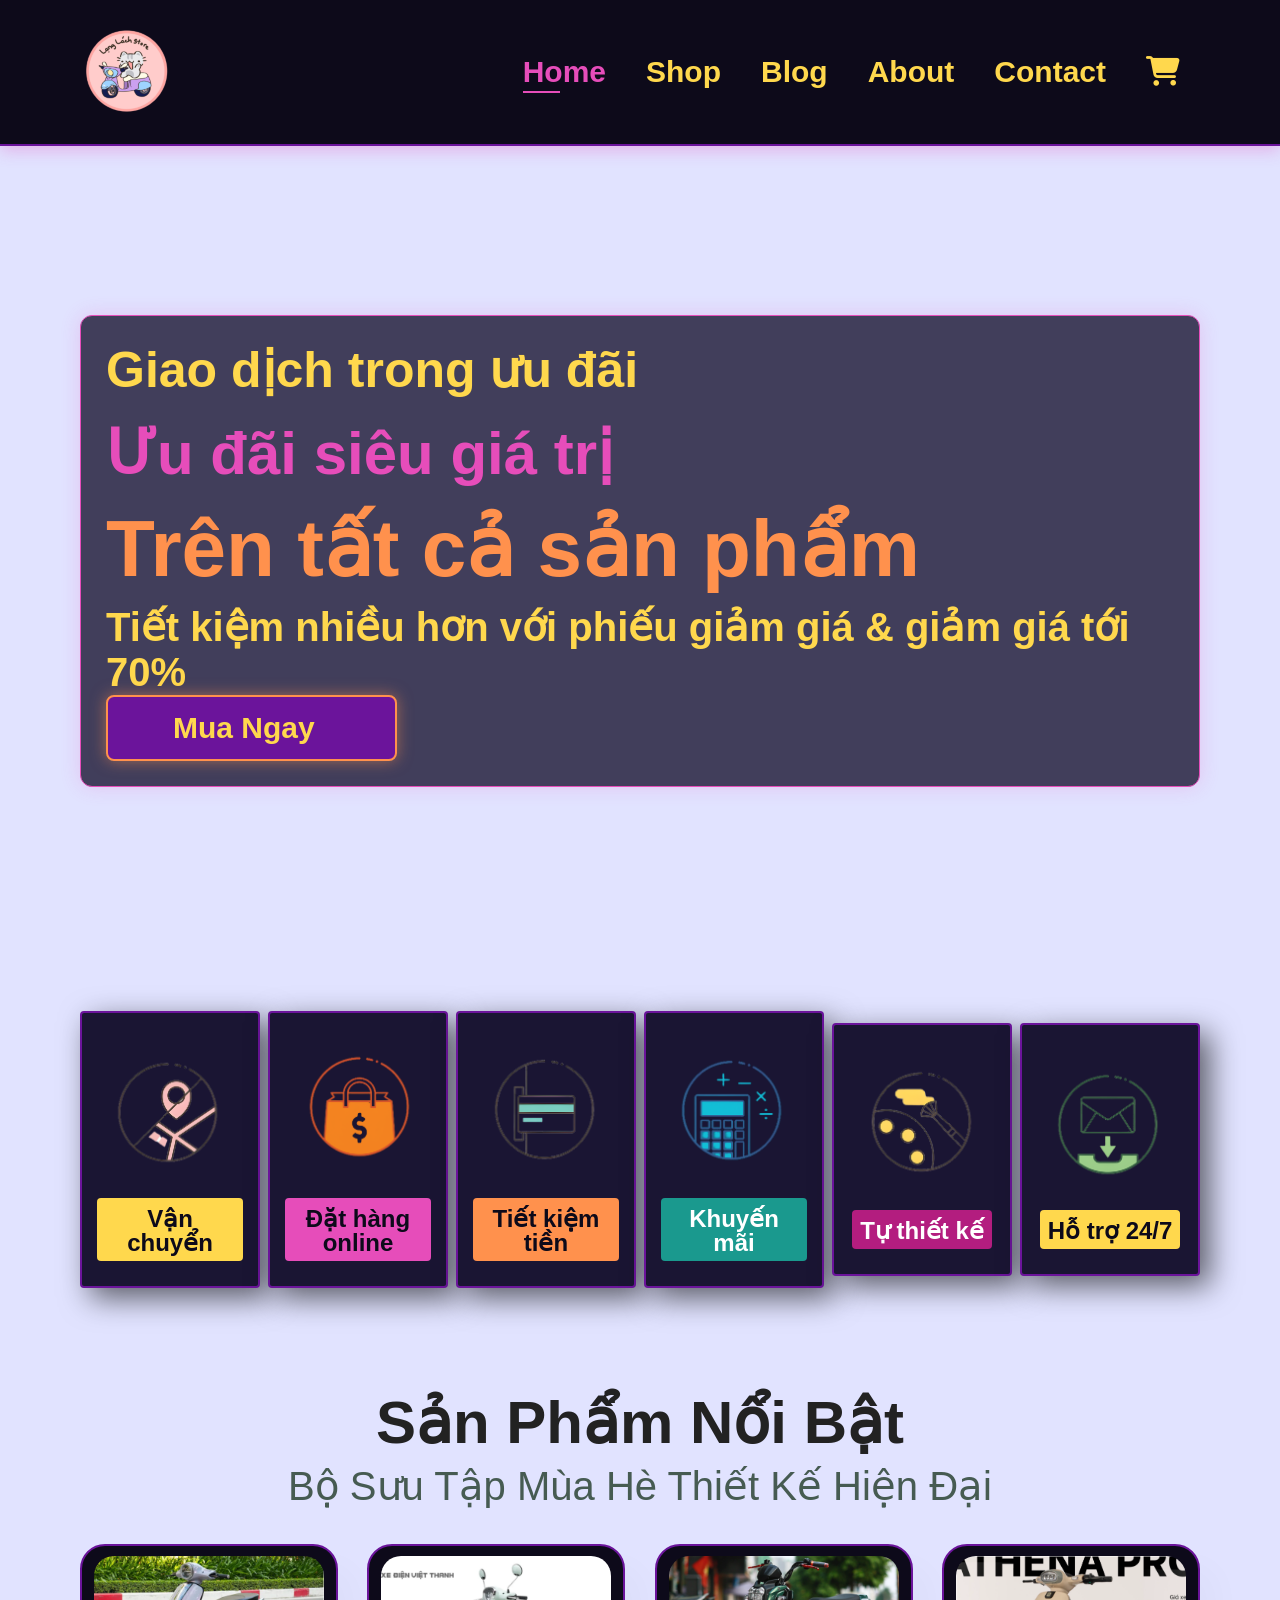
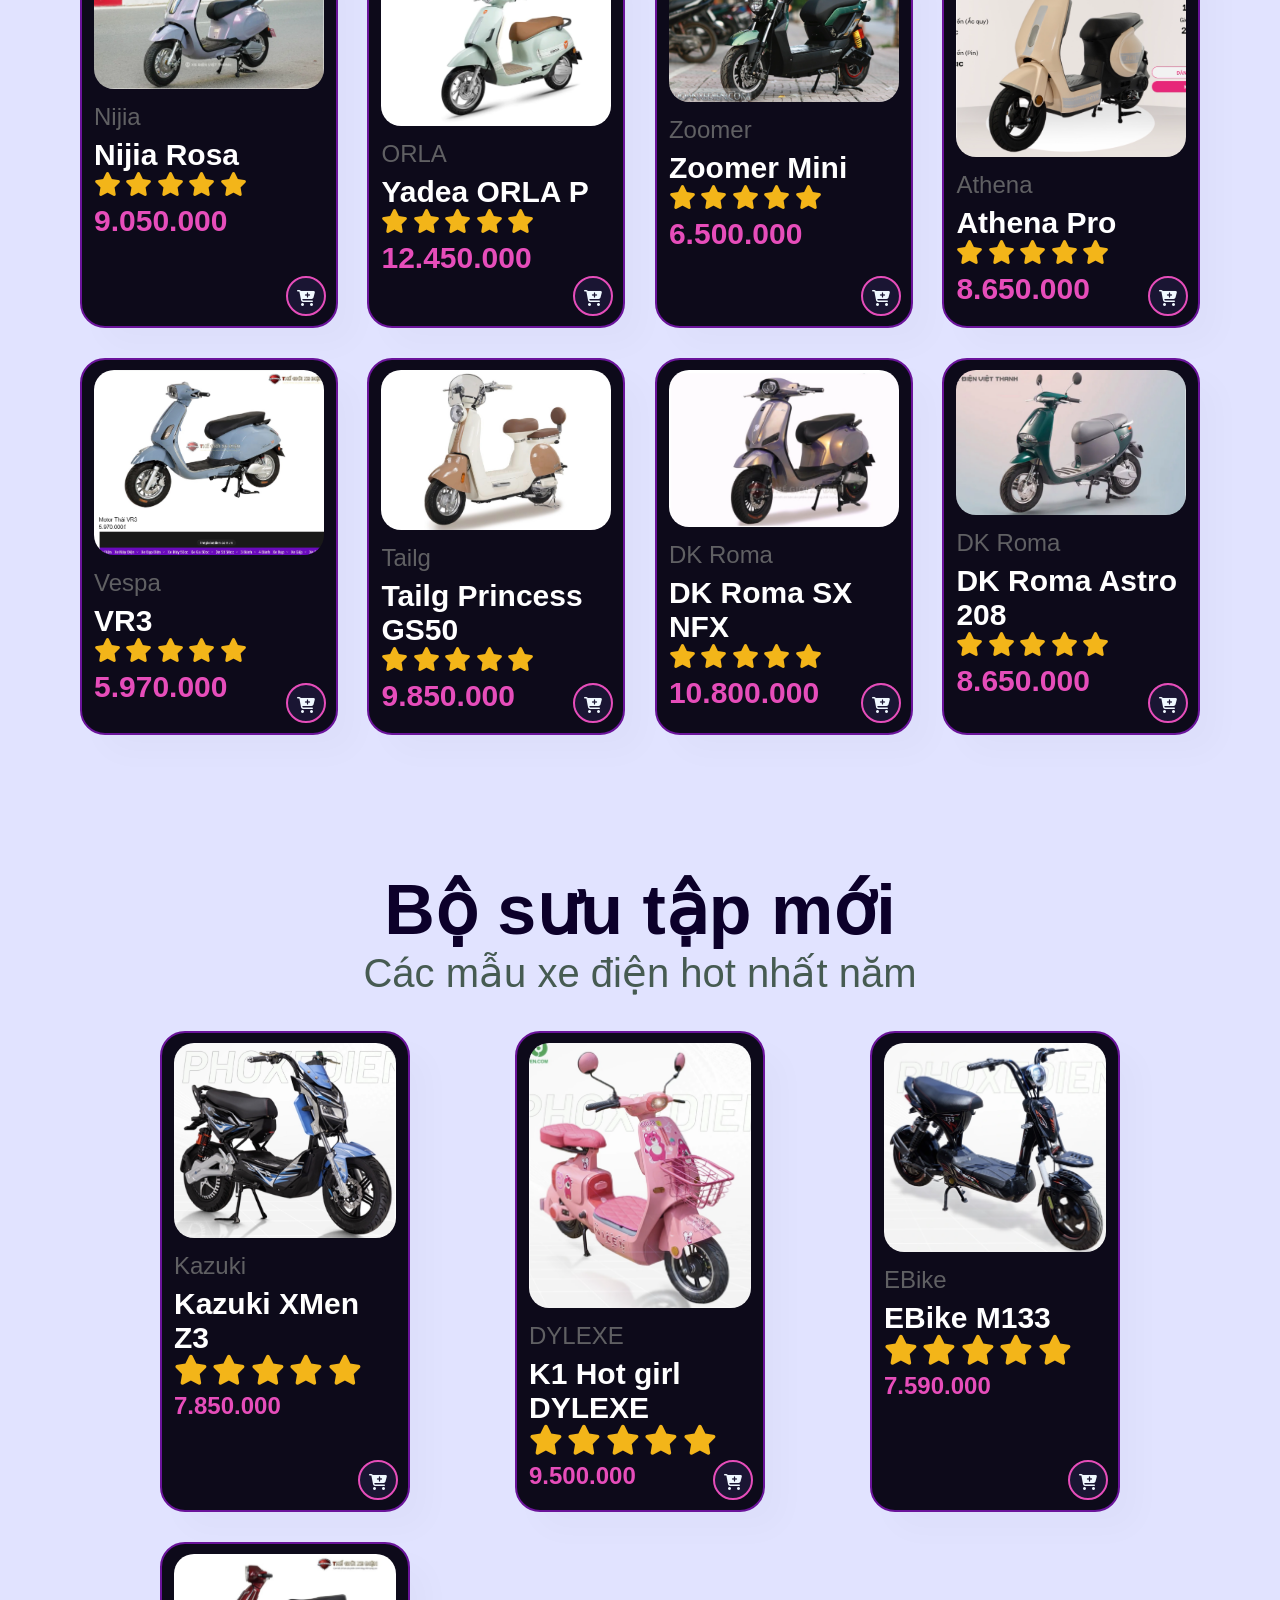
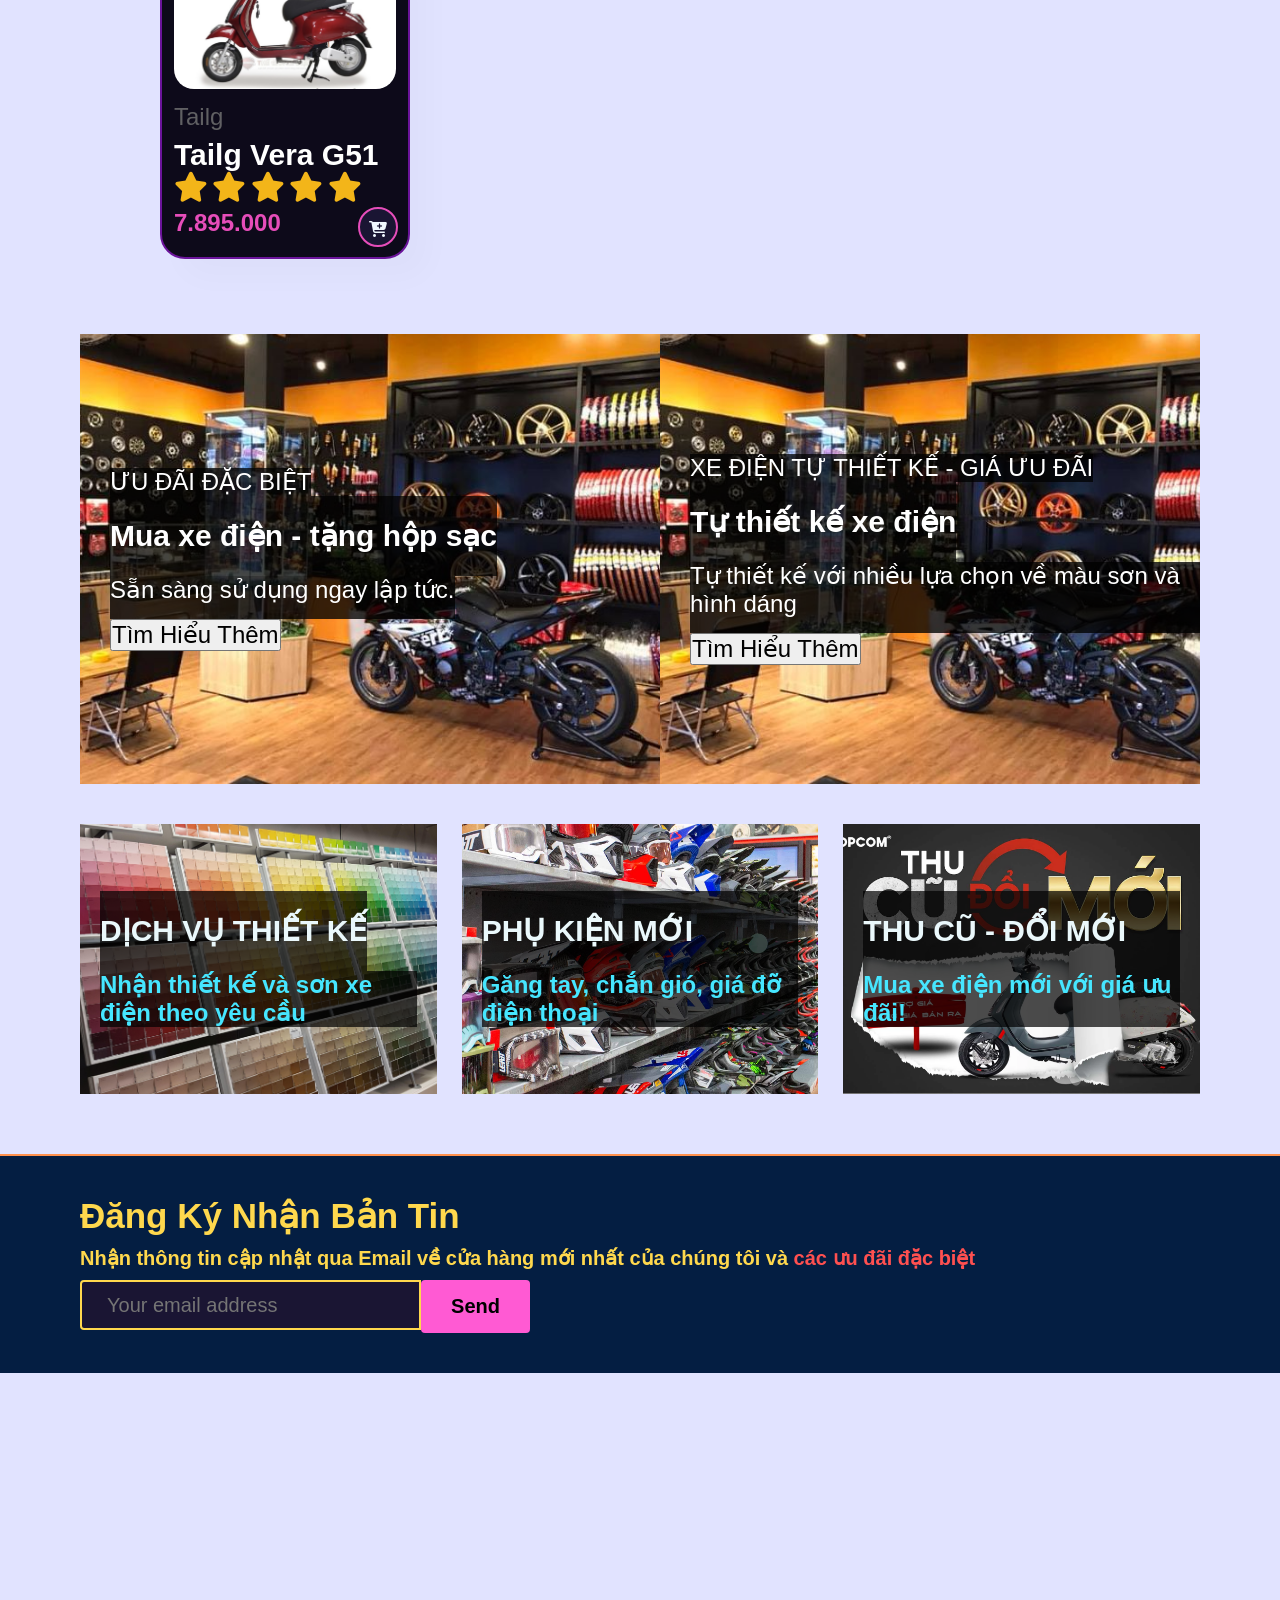
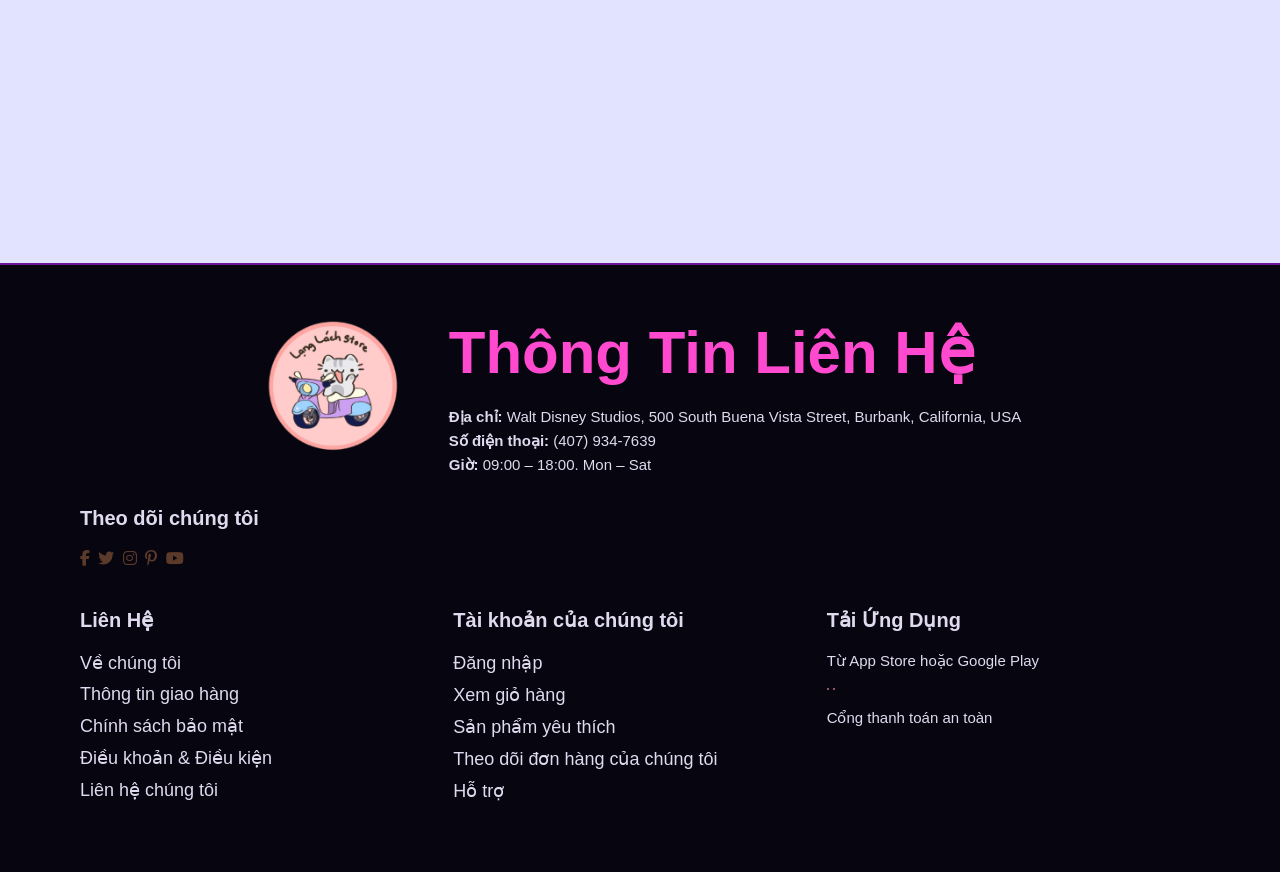
==== commit c437be51: "push again" ====
--- a/index.html
+++ b/index.html
@@ -13,7 +13,7 @@
 
 <body>
     <section id="header">
-        <a href="#"><img src="../Asset/logo-header.png" class="logo"></a>
+        <a href="#"><img src="./Asset/logo-header.png" class="logo"></a>
 
         <div>
             <ul id="navbar">
@@ -43,23 +43,23 @@
     </section>
 <section id="feature" class="section-p1">
         <div class="fe-box">
-            <img src="/Asset/Icon.png">
+            <img src="./Asset/Icon.png">
             <h6>Vận chuyển</h6>
         </div>
         <div class="fe-box">
-            <img src=/Asset/Icon (1).png">
+            <img src="./Asset/Icon (1).png">
             <h6>Đặt hàng online</h6>
         </div>
         <div class="fe-box">
-            <img src="/Asset/Icon (2).png">
+            <img src="./Asset/Icon (2).png">
             <h6>Tiết kiệm tiền</h6>
         </div>
         <div class="fe-box">
-            <img src="/Asset/Icon (3).png">
+            <img src="./Asset/Icon (3).png">
             <h6>Khuyến mãi</h6>
         </div>
         <div class="fe-box">
-            <img src="/Asset/Icon (4).png">
+            <img src="./Asset/Icon (4).png">
             <h6>Tự thiết kế</h6>
         </div>
         <div class="fe-box">
@@ -72,7 +72,7 @@
         <p>Bộ Sưu Tập Mùa Hè Thiết Kế Hiện Đại</p>
         <div class="pro-container">
             <div class="pro">
-                <img src="/Asset/sp1.png" alt="">
+                <img src="./Asset/sp1.png" alt="">
                 <div class="des">
                     <span>Nijia</span>
                     <h5>Nijia Rosa</h5>
@@ -88,7 +88,7 @@
                 <a href="#"><i class="fa-solid fa-cart-plus cart" style="color: aliceblue;"></i></a>
             </div>
             <div class="pro">
-                <img src="/Asset/sp2.png" alt="">
+                <img src="./Asset/sp2.png" alt="">
                 <div class="des">
                     <span>ORLA</span>
                     <h5>Yadea ORLA P</h5>
@@ -104,7 +104,7 @@
                 <a href="#"><i class="fa-solid fa-cart-plus cart" style="color: aliceblue;"></i></a>
             </div>
             <div class="pro">
-                <img src="/Asset/sp3.png" alt="">
+                <img src="./Asset/sp3.png" alt="">
                 <div class="des">
                     <span>Zoomer</span>
                     <h5>Zoomer Mini</h5>
@@ -120,7 +120,7 @@
                 <a href="#"><i class="fa-solid fa-cart-plus cart" style="color: aliceblue;"></i></a>
             </div>
             <div class="pro">
-                <img src="/Asset/sp4.png" alt="">
+                <img src="./Asset/sp4.png" alt="">
                 <div class="des">
                     <span>Athena</span>
                     <h5>Athena Pro</h5>
@@ -136,7 +136,7 @@
                 <a href="#"><i class="fa-solid fa-cart-plus cart" style="color: aliceblue;"></i></a>
             </div>
             <div class="pro">
-                <img src="/Asset/sp5.png" alt="">
+                <img src="./Asset/sp5.png" alt="">
                 <div class="des">
                     <span>Vespa</span>
                     <h5>VR3</h5>
@@ -152,7 +152,7 @@
                 <a href="#"><i class="fa-solid fa-cart-plus cart" style="color: aliceblue;"></i></a>
             </div>
             <div class="pro">
-                <img src="/Asset/sp6.png" alt="">
+                <img src="./Asset/sp6.png" alt="">
                 <div class="des">
                     <span>Tailg</span>
                     <h5>Tailg Princess GS50</h5>
@@ -168,7 +168,7 @@
                 <a href="#"><i class="fa-solid fa-cart-plus cart" style="color: aliceblue;"></i></a>
             </div>
             <div class="pro">
-                <img src="/Asset/sp7.png" alt="">
+                <img src="./Asset/sp7.png" alt="">
                 <div class="des">
                     <span>DK Roma</span>
                     <h5>DK Roma SX NFX</h5>
@@ -184,7 +184,7 @@
                 <a href="#"><i class="fa-solid fa-cart-plus cart" style="color: aliceblue;"></i></a>
             </div>
             <div class="pro">
-                <img src="/Asset/sp8.png" alt="">
+                <img src="./Asset/sp8.png" alt="">
                 <div class="des">
                     <span>DK Roma</span>
                     <h5>DK Roma Astro 208</h5>
@@ -208,7 +208,7 @@
     <div class="new">
         <div class="pro-container">
             <div class="pro">
-                <img src="/Asset/nsp1.png" alt="">
+                <img src="./Asset/nsp1.png" alt="">
                 <div class="des">
                     <span>Kazuki</span>
                     <h5>Kazuki XMen Z3</h5>
@@ -224,7 +224,7 @@
                 <a href="#"><i class="fa-solid fa-cart-plus cart" style="color: aliceblue;"></i></a>
             </div>
             <div class="pro">
-                <img src="/Asset/nsp2.png" alt="">
+                <img src="./Asset/nsp2.png" alt="">
                 <div class="des">
                     <span>DYLEXE</span>
                     <h5>K1 Hot girl DYLEXE</h5>
@@ -240,7 +240,7 @@
                 <a href="#"><i class="fa-solid fa-cart-plus cart" style="color: aliceblue;"></i></a>
             </div>
             <div class="pro">
-                <img src="/Asset/nsp3.png" alt="">
+                <img src="./Asset/nsp3.png" alt="">
                 <div class="des">
                     <span>EBike</span>
                     <h5>EBike M133</h5>
@@ -256,7 +256,7 @@
                 <a href="#"><i class="fa-solid fa-cart-plus cart" style="color: aliceblue;"></i></a>
             </div>
             <div class="pro">
-                <img src="/Asset/nsp4.png" alt="">
+                <img src="./Asset/nsp4.png" alt="">
                 <div class="des">
                     <span>Tailg</span>
                     <h5>Tailg Vera G51</h5>
@@ -354,7 +354,7 @@
     <div class="col">
         <div class="contact-section">
     <div class="logo">
-        <img src="/Asset/Untitled design.png" alt="Lang Lach Store Logo">
+        <img src="./Asset/Untitled design.png" alt="Lang Lach Store Logo">
     </div>
     <div class="contact-info">
         <h2>Thông Tin Liên Hệ</h2>
--- a/style.css
+++ b/style.css
@@ -454,7 +454,7 @@
     flex-direction: column;
     justify-content: center;
     align-items: flex-start;
-    background-image: url(Asset/banner\ 1.png);
+    background-image: url(./Asset/banner\ 1.png);
     min-width: 540px;
     height: 50vh;
     background-size: cover;
@@ -463,7 +463,7 @@
 }
 
 #sm-banner .banner-box2 {
-    background-image: url(Asset/banner\ 2.jpg);
+    background-image: url(./Asset/banner\ 2.jpg);
 }
 
 #sm-banner h4 {
@@ -509,7 +509,7 @@
 flex-direction: column;
 justify-content: center;
 align-items: flex-start;
-background-image: url(Asset/banner\ 3.jpg);
+background-image: url(./Asset/banner\ 3.jpg);
 min-width: 30%;
 height: 30vh;
 background-size: cover;
@@ -519,11 +519,11 @@
 }
  
 #banner3 .banner-box2 {
-background-image: url(Asset/banner\ 4.jpg);
+background-image: url(./Asset/banner\ 4.jpg);
 }
  
 #banner3 .banner-box3 {
-background-image: url(Asset/banner\ 5.png);
+background-image: url(./Asset/banner\ 5.png);
 }
  
 #banner3 h2 {
@@ -670,7 +670,7 @@
 /* Shop Page */
 
 #page-header {
-    background-image: url(Asset/banner\ 3.jpg);
+    background-image: url(./Asset/banner\ 3.jpg);
     width: 100%;
     height: 40vh;
     background-size: cover;
@@ -773,7 +773,7 @@
 
  /* Blog Page */
  #page-header  {
-    background-image: url(Asset/banner\ 3.jpg);
+    background-image: url(./Asset/banner\ 3.jpg);
  }
 
  #blog {
@@ -845,7 +845,7 @@
 
 /* About Page */
 #page-header.about-header {
-    background-image: url(Asset/bigbanner.jpg);
+    background-image: url(./Asset/bigbanner.jpg);
 }
 
 #about-head {
@@ -1094,7 +1094,7 @@
 }
 
 body {
-    background-color: #ffc7ff;
+    background-color: #e1e3ff;
     margin: 0;
     padding: 0;
     color: #ffd84d; 
@@ -2047,7 +2047,7 @@
     justify-content: center;
     align-items: center;
     text-align: center;
-    background-image: url("img/banner/b2.jpg");
+    background-image: url(./Asset/banner\ 1.png);
     width: 100%;
     height: 40vh;
     background-size: cover;
@@ -2068,7 +2068,7 @@
     flex-direction: column;
     justify-content: center;
     align-items: flex-start;
-    background-image: url("img/banner/b17.jpg");
+    background-image: url(./Asset/banner\ 2.jpg);
     min-width: 580px; /* This is likely what is breaking your mobile view */
     height: 50vh;
     background-size: cover;
@@ -2108,4 +2108,8 @@
 
 .promo-container {
     overflow: hidden;
+}
+
+*{
+    font-family:'Segoe UI', Tahoma, Geneva, Verdana, sans-serif;
 }
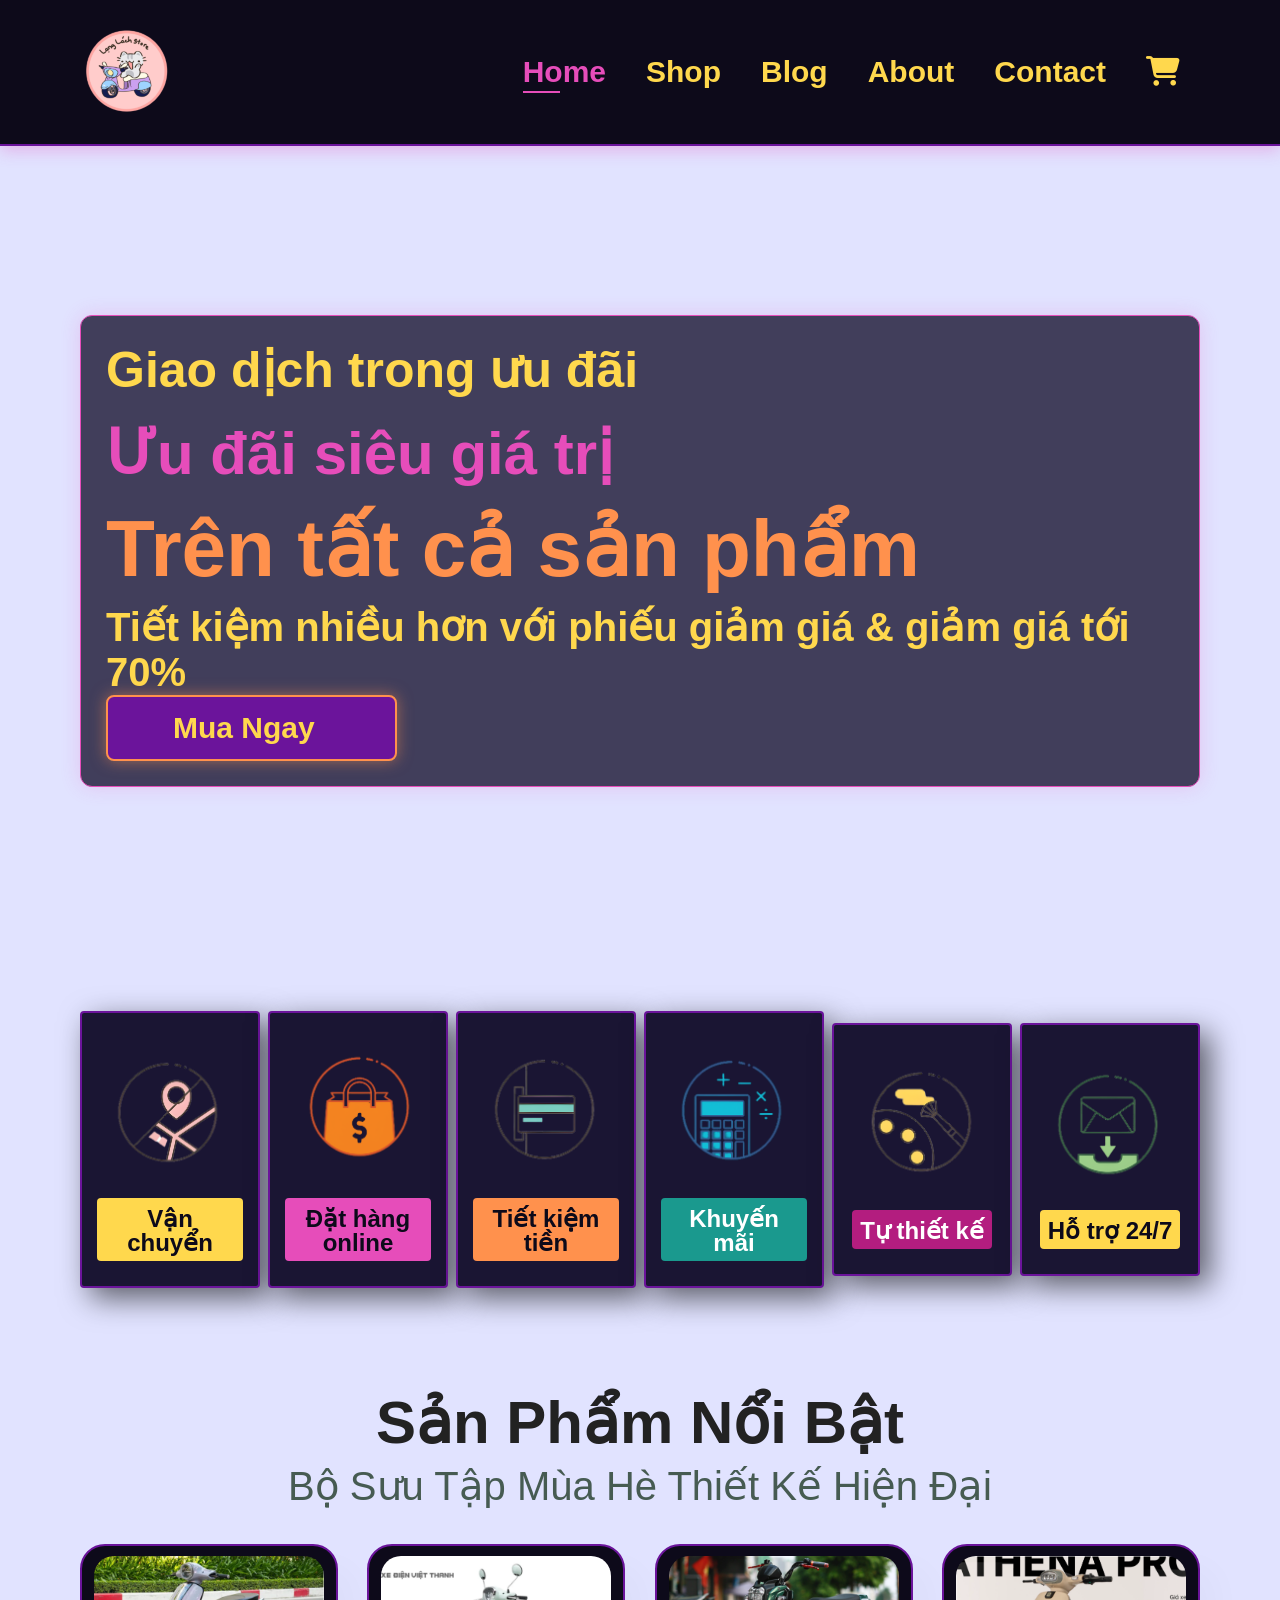
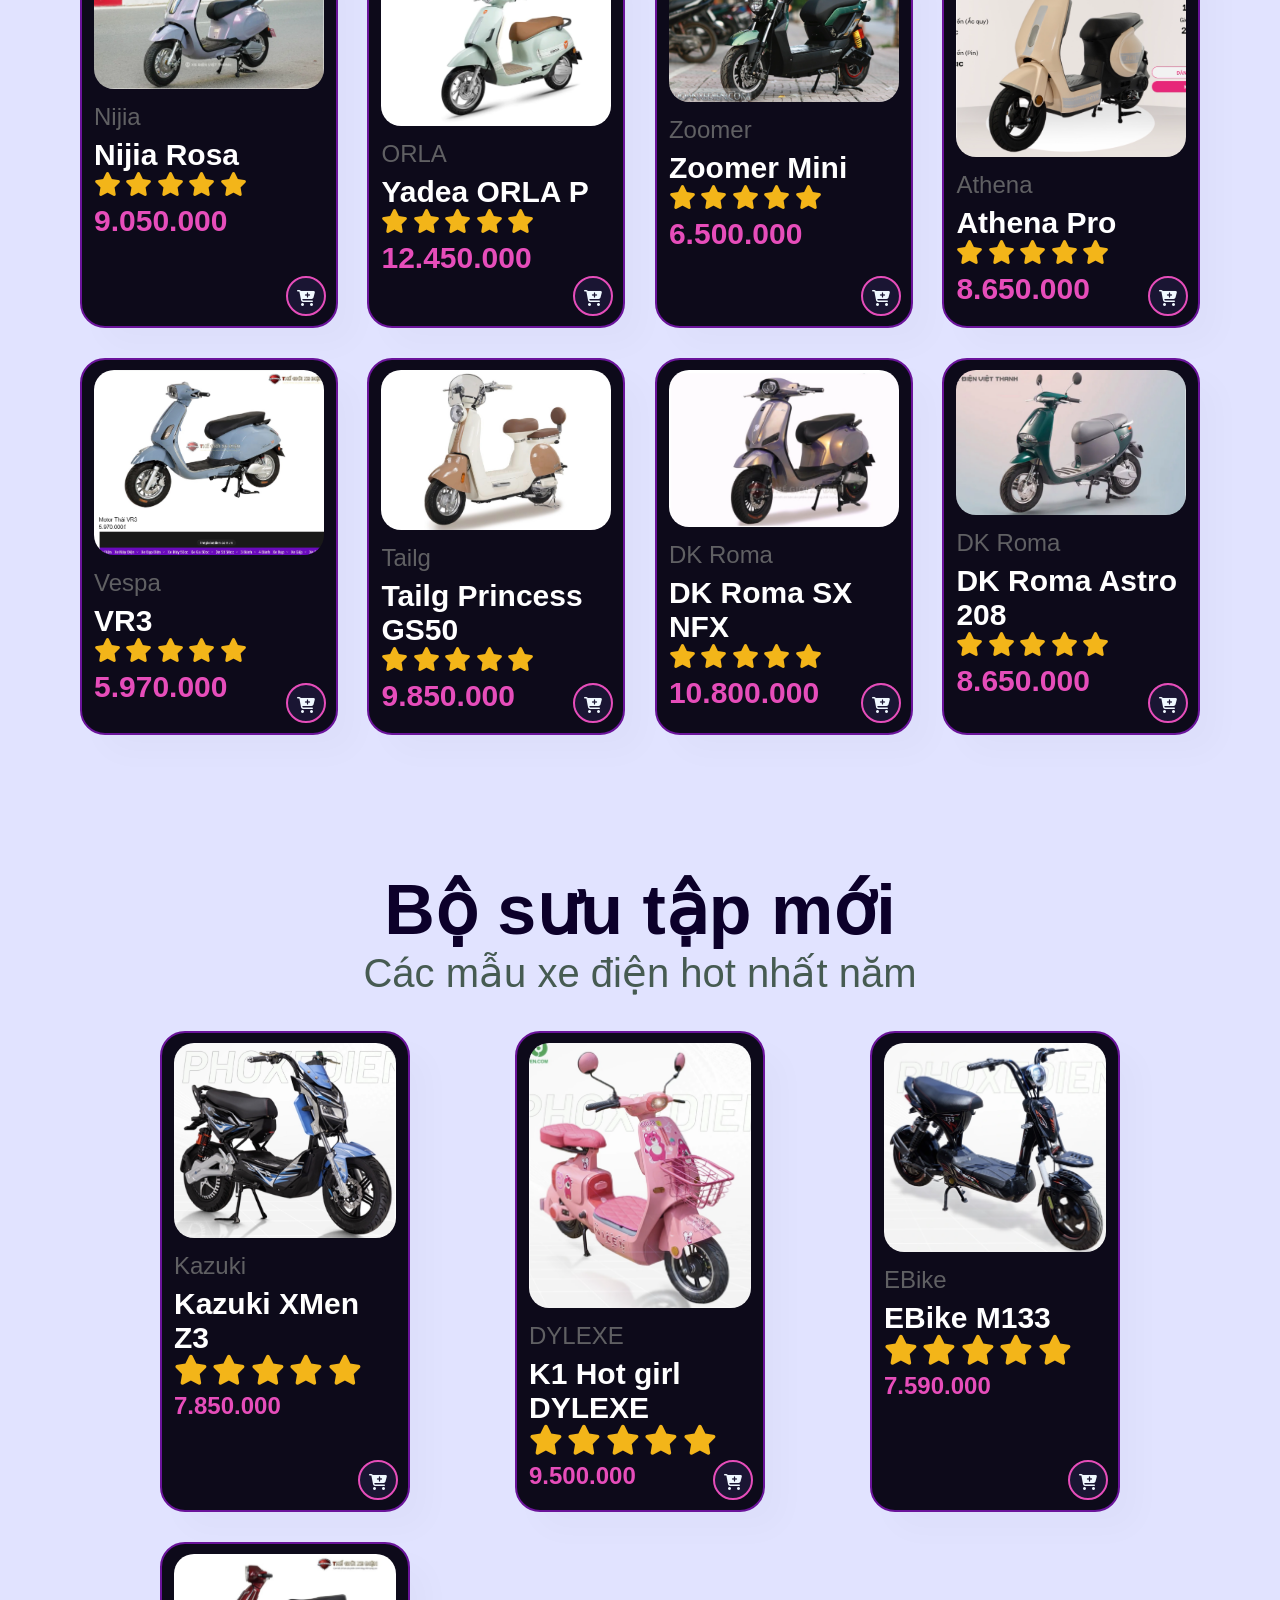
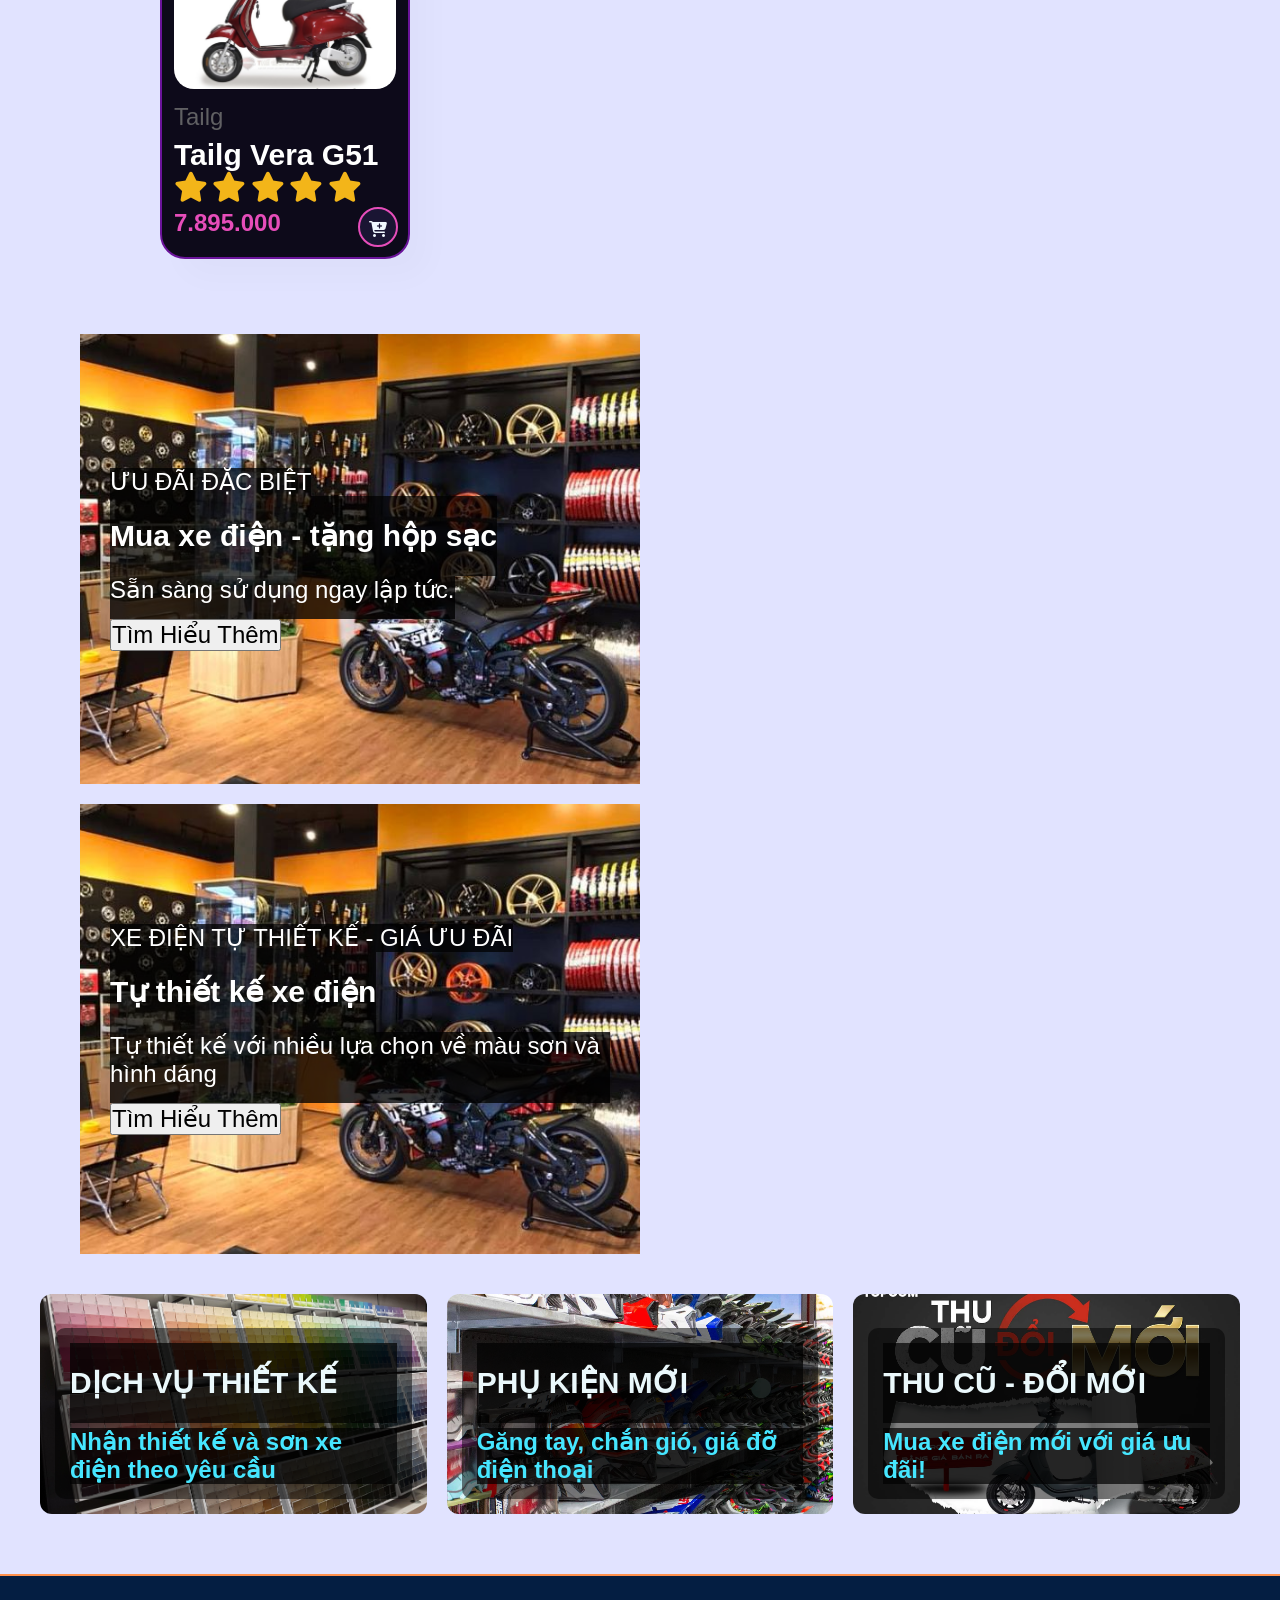
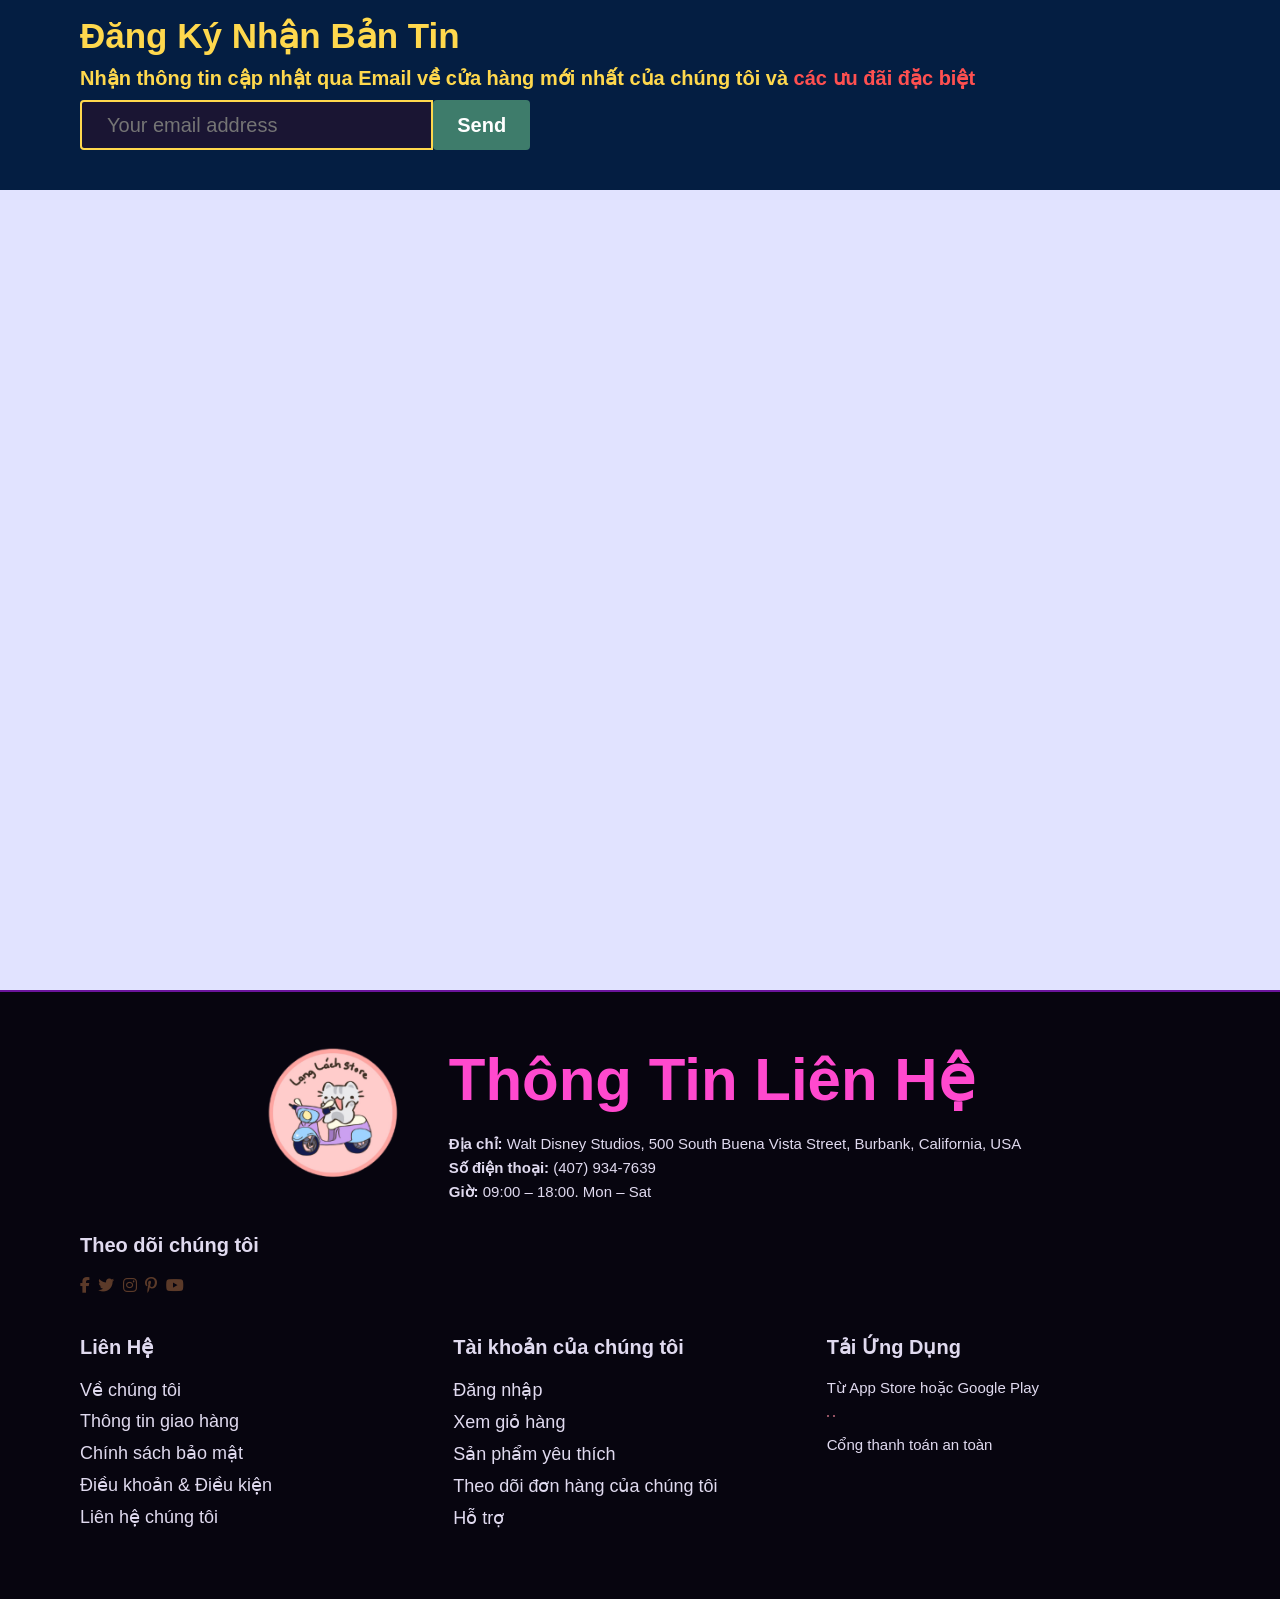
==== commit c96d0cba: "push again." ====
--- a/index.html
+++ b/index.html
@@ -294,29 +294,27 @@
     </section>
  
   <!-- Small 3 banner -->
-  <section id="banner3">
- <div class="promo-container">
-    <div class="promo">
-    <div class="banner-box">
-        <h2>DỊCH VỤ THIẾT KẾ</h2>
-        <h3>Nhận thiết kế và sơn xe điện theo yêu cầu </h3>
-    </div>
-    </div>
- 
-    <div class="banner-box banner-box2">
-    <div class="promo">
-        <h2>PHỤ KIỆN MỚI</h2>
-        <h3>Găng tay, chắn gió, giá đỡ điện thoại</h3>
-    </div>
-    </div>
- 
-    <div class="banner-box banner-box3">
-    <div class="promo">
-        <h2>THU CŨ - ĐỔI MỚI</h2>
-        <h3>Mua xe điện mới với giá ưu đãi!</h3>
-    </div>
-    </div>
-</div>
+<section id="banner3">
+  <div class="banner-box banner-box1">
+    <div class="banner-text">
+      <h2>DỊCH VỤ THIẾT KẾ</h2>
+      <h3>Nhận thiết kế và sơn xe điện theo yêu cầu</h3>
+    </div>
+  </div>
+
+  <div class="banner-box banner-box2">
+    <div class="banner-text">
+      <h2>PHỤ KIỆN MỚI</h2>
+      <h3>Găng tay, chắn gió, giá đỡ điện thoại</h3>
+    </div>
+  </div>
+
+  <div class="banner-box banner-box3">
+    <div class="banner-text">
+      <h2>THU CŨ - ĐỔI MỚI</h2>
+      <h3>Mua xe điện mới với giá ưu đãi!</h3>
+    </div>
+  </div>
 </section>
  
 <!-- Newsletter -->
--- a/style.css
+++ b/style.css
@@ -510,7 +510,7 @@
 justify-content: center;
 align-items: flex-start;
 background-image: url(./Asset/banner\ 3.jpg);
-min-width: 30%;
+min-width: 0;
 height: 30vh;
 background-size: cover;
 background-position: center;
@@ -1277,48 +1277,6 @@
     color: #fff;
 }
 
-#form-details .people div {
-    padding-bottom: 25px;
-    display: flex;
-    align-items: flex-start;
-}
-
-#form-details .people div img {
-    width: 25px;
-    height: 25px;
-    object-fit: cover;
-    margin-right: 15px;
-}
-
-.member{
-    display: flex;
-    align-items: flex-start;
-}
-
-.member-in4{
-    display: flex;
-    flex-direction: column;
-}
-
-.people{
-    display: flex;
-    width: 500px;
-    margin: 5px;
-    padding: 10px;
-}
-
-#member{
-    width: 115px;
-    height: 115px;
-    object-fit: cover;
-}
-
-.people div p span {
-    display: block;
-    font-size: 16px;
-    font-weight: 600;
-    margin-left: 10px;
-}
 
 /*Cart*/
 #page-header .cart-header {
@@ -1622,7 +1580,6 @@
 
 #shop-news-letter p span {
     text-align: left;
-    margin-left: -10px;
 }
 
 #shop-newsletter{
@@ -1925,25 +1882,6 @@
 #form-details form button {
     background-color: #088178;
     color: #fff;
-}
-
-#form-details .people div {
-    padding-bottom: 25px;
-    display: flex;
-    align-items: flex-start;
-}
-
-#form-details .people div img {
-    width: 65px;
-    height: 65px;
-    object-fit: cover;
-    margin-right: 15px;
-}
-
-#form-details .people div p span {
-    display: block;
-    font-size: 16px;
-    font-weight: 600;
 }
 
 #contact-details {
@@ -2038,6 +1976,7 @@
         width: 100%;
         margin-top: 10px;
     }
+
 }
 
 /* Main Banner (The big blue one) */
@@ -2069,7 +2008,7 @@
     justify-content: center;
     align-items: flex-start;
     background-image: url(./Asset/banner\ 2.jpg);
-    min-width: 580px; /* This is likely what is breaking your mobile view */
+    min-width: unset;/* This is likely what is breaking your mobile view */
     height: 50vh;
     background-size: cover;
     background-position: center;
@@ -2112,4 +2051,758 @@
 
 *{
     font-family:'Segoe UI', Tahoma, Geneva, Verdana, sans-serif;
+}
+
+/* RESET */
+* {
+    box-sizing: border-box;
+    margin: 0;
+    padding: 0;
+}
+
+/* SECTION CHA */
+#form-details {
+    display: flex;
+    justify-content: space-between;
+    align-items: flex-start;
+    padding: 50px;
+    gap: 40px;
+}
+
+/* FORM (BÊN PHẢI) */
+
+.member .input {
+    width: 100% !important;
+    padding: 12px;
+    margin-bottom: 20px;
+    border: 1px solid #333;
+}
+
+textarea.input {
+    resize: none;
+}
+
+
+button.normal {
+    width: 120px;
+    padding: 12px;
+    background: #3e7c6b;
+    color: white;
+    border: none;
+    cursor: pointer;
+}
+
+@media (max-width: 799px) {
+    #form-details {
+        flex-direction: column;
+    }
+}
+
+@media (max-width: 477px) {
+    #form-details {
+        padding: 20px;
+    }
+
+    .people {
+        flex-direction: column;
+        align-items: flex-start;
+    }
+
+    .people img {
+        width: 80px;
+        height: 80px;
+    }
+
+    button.normal {
+        width: 100%;
+    }
+}
+
+
+@media (max-width: 477px) {
+    .people {
+        flex-direction: column;
+        align-items: flex-start;
+    }
+
+    .people img {
+        width: 100%;
+        height: auto;
+        border-radius: 12px;
+    }
+}
+
+
+/* ========================= */
+/* LAYOUT CHÍNH */
+/* ========================= */
+#form-details {
+    display: flex !important;
+    flex-direction: row; /* ép luôn nằm ngang */
+    justify-content: space-between;
+    align-items: flex-start;
+    gap: 40px;
+    padding: 50px;
+}
+
+/* LEFT - MEMBER */
+.member-in4 {
+    width: 45%;
+}
+
+/* RIGHT - FORM */
+.member {
+    width: 55%;
+}
+
+/* ========================= */
+/* CARD MEMBER */
+/* ========================= */
+.people {
+    display: flex;
+    align-items: center;
+    gap: 15px;
+    padding: 15px;
+    margin-bottom: 20px;
+
+    background: #fff;
+    border-radius: 12px;
+    box-shadow: 0 5px 15px rgba(0,0,0,0.08);
+}
+
+/* ẢNH - FIX TRÀN */
+.people img {
+    width: 80px;
+    height: 80px;
+    object-fit: cover;
+    border-radius: 10px;
+    flex-shrink: 0; /* không bị co */
+}
+
+/* TEXT */
+.people p {
+    margin: 0;
+    font-size: 15px;
+    line-height: 1.5;
+}
+
+/* ========================= */
+/* FORM */
+/* ========================= */
+.member .input {
+    width: 100%;
+    padding: 12px;
+    margin-bottom: 15px;
+}
+
+/* ========================= */
+/* TABLET */
+/* ========================= */
+@media (max-width: 799px) {
+    #form-details {
+        flex-direction: column; /* stack khi tablet */
+    }
+
+    .member-in4,
+    .member {
+        width: 100%;
+    }
+
+    .people img {
+        width: 70px;
+        height: 70px;
+    }
+}
+
+/* ========================= */
+/* MOBILE */
+/* ========================= */
+@media (max-width: 477px) {
+    #form-details {
+        padding: 20px;
+    }
+
+    .people {
+        flex-direction: row;
+        gap: 10px;
+    }
+
+    .people img {
+        width: 60px;
+        height: 60px;
+    }
+
+    .people p {
+        font-size: 13px;
+    }
+}
+
+/* ========================= */
+/* CONTACT - CLEAN VERSION */
+/* ========================= */
+
+#form-details {
+    display: flex;
+    flex-direction: row;
+    justify-content: space-between;
+    align-items: flex-start;
+    gap: 40px;
+    padding: 60px;
+    border: none;
+}
+
+/* LEFT - MEMBER */
+.member-in4 {
+    width: 45%;
+    display: flex;
+    flex-direction: column;
+    gap: 25px;
+}
+
+/* CARD */
+.people {
+    display: flex;
+    align-items: center;
+    gap: 15px;
+    padding: 20px;
+
+    background: #fff;
+    border-radius: 16px;
+    box-shadow: 0 8px 25px rgba(0,0,0,0.08);
+}
+
+/* IMAGE */
+.people img {
+    width: 80px;
+    height: 80px;
+    border-radius: 12px;
+    object-fit: cover;
+    flex-shrink: 0;
+}
+
+/* TEXT */
+.people p {
+    margin: 0;
+    font-size: 15px;
+    line-height: 1.5;
+    color: #444;
+}
+
+.people span {
+    font-weight: 700;
+    font-size: 18px;
+    color: #222;
+}
+
+/* RIGHT - FORM */
+.member {
+    width: 55%;
+}
+
+.member form {
+    display: flex;
+    flex-direction: column;
+}
+
+.member .input {
+    width: 100%;
+    padding: 12px;
+    margin-bottom: 15px;
+    border: 1px solid #333;
+}
+
+textarea.input {
+    resize: none;
+}
+
+button.normal {
+    width: 120px;
+    padding: 12px;
+    background: #3e7c6b;
+    color: white;
+    border: none;
+    cursor: pointer;
+}
+
+/* ========================= */
+/* TABLET */
+/* ========================= */
+@media (max-width: 799px) {
+    #form-details {
+        flex-direction: column;
+        padding: 40px;
+    }
+
+    .member-in4,
+    .member {
+        width: 100%;
+    }
+
+    .people img {
+        width: 65px;
+        height: 65px;
+    }
+}
+
+/* ========================= */
+/* MOBILE */
+/* ========================= */
+@media (max-width: 477px) {
+    #form-details {
+        padding: 20px;
+    }
+
+    .people {
+        gap: 10px;
+    }
+
+    .people img {
+        width: 55px;
+        height: 55px;
+    }
+
+    .people p {
+        font-size: 13px;
+    }
+
+    button.normal {
+        width: 100%;
+    }
+}
+
+/* ========================= */
+/* TABLET (≤799px) */
+/* ========================= */
+@media (max-width: 799px) {
+    #form-details {
+        flex-direction: column;
+        padding: 30px;
+    }
+
+    .member {
+        width: 100%;
+    }
+
+    .member form {
+        width: 100%;
+    }
+
+    .member .input {
+        width: 100%;
+    }
+}
+
+/* ========================= */
+/* MOBILE (≤477px) */
+/* ========================= */
+@media (max-width: 477px) {
+    #form-details {
+        padding: 15px;
+    }
+
+    .member {
+        width: 100%;
+    }
+
+    .member form {
+        width: 100%;
+    }
+
+    .member .input {
+        width: 100%;
+    }
+
+    textarea.input {
+        width: 100%;
+    }
+}
+
+@media (max-width: 477px) {
+    #form-details {
+        padding-left: 10px;
+        padding-right: 10px;
+    }
+}
+
+#form-details {
+    display: flex;
+    flex-direction: row-reverse;
+}
+
+/* ========================= */
+/* MAP FIX */
+/* ========================= */
+#map {
+    width: 100%;
+    max-width: 100%;
+    overflow: hidden;
+    margin: 40px 0;
+}
+
+/* iframe */
+#map iframe {
+    width: 100%;
+    height: 400px;
+    border: 0;
+    display: block;
+}
+
+/* ========================= */
+/* TABLET */
+/* ========================= */
+@media (max-width: 799px) {
+    #map iframe {
+        height: 350px;
+    }
+}
+
+/* ========================= */
+/* MOBILE */
+/* ========================= */
+@media (max-width: 477px) {
+    #map iframe {
+        height: 250px;
+    }
+}
+
+/* container giữ tỉ lệ */
+#map {
+    position: relative;
+    width: 100%;
+    padding-bottom: 56.25%; /* 16:9 */
+    height: 0;
+    overflow: hidden;
+}
+
+/* iframe fit container */
+#map iframe {
+    position: absolute;
+    top: 0;
+    left: 0;
+    width: 100%;
+    height: 100%;
+    border: 0;
+}
+
+/* ========================= */
+/* HERO RESPONSIVE FIX */
+/* ========================= */
+
+#hero {
+    overflow: hidden;
+}
+
+/* Tablet */
+@media (max-width: 799px) {
+    #hero {
+        padding: 0 40px;
+        height: 70vh;
+    }
+
+    .box_hero {
+        padding: 20px;
+        max-width: 100%;
+    }
+
+    #hero h1 {
+        font-size: 40px;
+        line-height: 50px;
+    }
+
+    #hero h2 {
+        font-size: 32px;
+    }
+
+    #hero h4 {
+        font-size: 20px;
+    }
+
+    #hero p {
+        font-size: 18px;
+    }
+
+    #hero button {
+        font-size: 18px;
+        padding: 10px 30px;
+    }
+}
+
+/* Mobile */
+@media (max-width: 477px) {
+    #hero {
+        padding: 0 20px;
+        height: 60vh;
+    }
+
+    .box_hero {
+        padding: 15px;
+        width: 100%;
+    }
+
+    #hero h1 {
+        font-size: 28px;
+        line-height: 36px;
+    }
+
+    #hero h2 {
+        font-size: 24px;
+    }
+
+    #hero h4 {
+        font-size: 16px;
+    }
+
+    #hero p {
+        font-size: 14px;
+    }
+
+    #hero button {
+        width: 100%;
+        font-size: 16px;
+        padding: 10px;
+    }
+}
+
+/* PROMO CONTENT */
+.promo-content {
+    display: flex;
+    gap: 20px;
+    flex-wrap: wrap; /* cho phép xuống dòng */
+}
+
+.promo-box {
+    width: 50%;
+}
+
+/* BANNER BOX */
+.banner-box {
+    width: 100%;
+    padding: 20px;
+    overflow: hidden; /* chặn tràn */
+}
+
+/* ========================= */
+/* TABLET */
+/* ========================= */
+@media (max-width: 799px) {
+    .promo-box {
+        width: 100%; /* stack */
+    }
+
+    .banner-box h2 {
+        font-size: 28px;
+    }
+
+    .banner-box h3 {
+        font-size: 18px;
+    }
+
+    .banner-box h4 {
+        font-size: 16px;
+    }
+
+    .banner-box span {
+        font-size: 14px;
+    }
+}
+
+/* ========================= */
+/* MOBILE */
+/* ========================= */
+@media (max-width: 477px) {
+    .promo-content {
+        flex-direction: column;
+    }
+
+    .banner-box {
+        padding: 15px;
+    }
+
+    .banner-box h2 {
+        font-size: 22px;
+        line-height: 28px;
+    }
+
+    .banner-box h3 {
+        font-size: 16px;
+    }
+
+    .banner-box h4 {
+        font-size: 14px;
+    }
+
+    .banner-box span {
+        font-size: 12px;
+    }
+
+    .banner-box button {
+        width: 100%;
+        font-size: 14px;
+    }
+}
+
+#banner3 {
+    display: flex;
+    flex-wrap: wrap;
+    gap: 20px;
+    padding: 0 40px;
+}
+
+/* mỗi banner */
+#banner3 .banner-box {
+    flex: 1 1 calc(33.33% - 20px); /* 3 cột */
+    min-width: 0; /* 🔥 cực quan trọng để tránh tràn */
+    height: 200px;
+    padding: 20px;
+}
+
+#banner3 h2,
+#banner3 h3 {
+    word-break: break-word;
+    overflow-wrap: break-word;
+}
+
+/* ========================= */
+/* TABLET */
+/* ========================= */
+@media (max-width: 799px) {
+    #banner3 .banner-box {
+        flex: 1 1 100%; /* stack */
+        height: 180px;
+    }
+
+    #banner3 h2 {
+        font-size: 22px;
+    }
+
+    #banner3 h3 {
+        font-size: 16px;
+    }
+}
+
+/* ========================= */
+/* MOBILE */
+/* ========================= */
+@media (max-width: 477px) {
+    #banner3 {
+        padding: 0 20px;
+    }
+
+    #banner3 .banner-box {
+        height: 150px;
+        padding: 15px;
+    }
+
+    #banner3 h2 {
+        font-size: 18px;
+    }
+
+    #banner3 h3 {
+        font-size: 14px;
+    }
+}
+
+/* ========================= */
+/* BANNER 3 - FIX FULL */
+/* ========================= */
+
+#banner3 {
+    display: flex;
+    gap: 20px;
+    padding: 0 40px;
+}
+
+/* BOX */
+#banner3 .banner-box {
+    flex: 1;
+    height: 220px;
+    position: relative;
+    border-radius: 12px;
+    overflow: hidden;
+
+    background-size: cover;
+    background-position: center;
+}
+
+/* BACKGROUND RIÊNG */
+.banner-box1 {
+    background-image: url('./Asset/banner 3.jpg');
+}
+
+.banner-box2 {
+    background-image: url('./Asset/banner 4.jpg');
+}
+
+.banner-box3 {
+    background-image: url('./Asset/banner 5.png');
+}
+
+/* OVERLAY TEXT */
+.banner-text {
+    position: absolute;
+    bottom: 15px;
+    left: 15px;
+    right: 15px;
+
+    background: rgba(0,0,0,0.5);
+    padding: 15px;
+    border-radius: 10px;
+}
+
+/* TEXT */
+.banner-text h2 {
+    font-size: 20px;
+    color: #fff;
+    margin-bottom: 5px;
+}
+
+.banner-text h3 {
+    font-size: 14px;
+    color: #fff;
+}
+
+/* ========================= */
+/* TABLET */
+/* ========================= */
+@media (max-width: 799px) {
+    #banner3 {
+        flex-direction: column;
+    }
+
+    #banner3 .banner-box {
+        height: 180px;
+    }
+
+    .banner-text h2 {
+        font-size: 18px;
+    }
+
+    .banner-text h3 {
+        font-size: 13px;
+    }
+}
+
+/* ========================= */
+/* MOBILE */
+/* ========================= */
+@media (max-width: 477px) {
+    #banner3 {
+        padding: 0 20px;
+    }
+
+    #banner3 .banner-box {
+        height: 150px;
+    }
+
+    .banner-text {
+        padding: 10px;
+    }
+
+    .banner-text h2 {
+        font-size: 16px;
+    }
+
+    .banner-text h3 {
+        font-size: 12px;
+    }
 }
